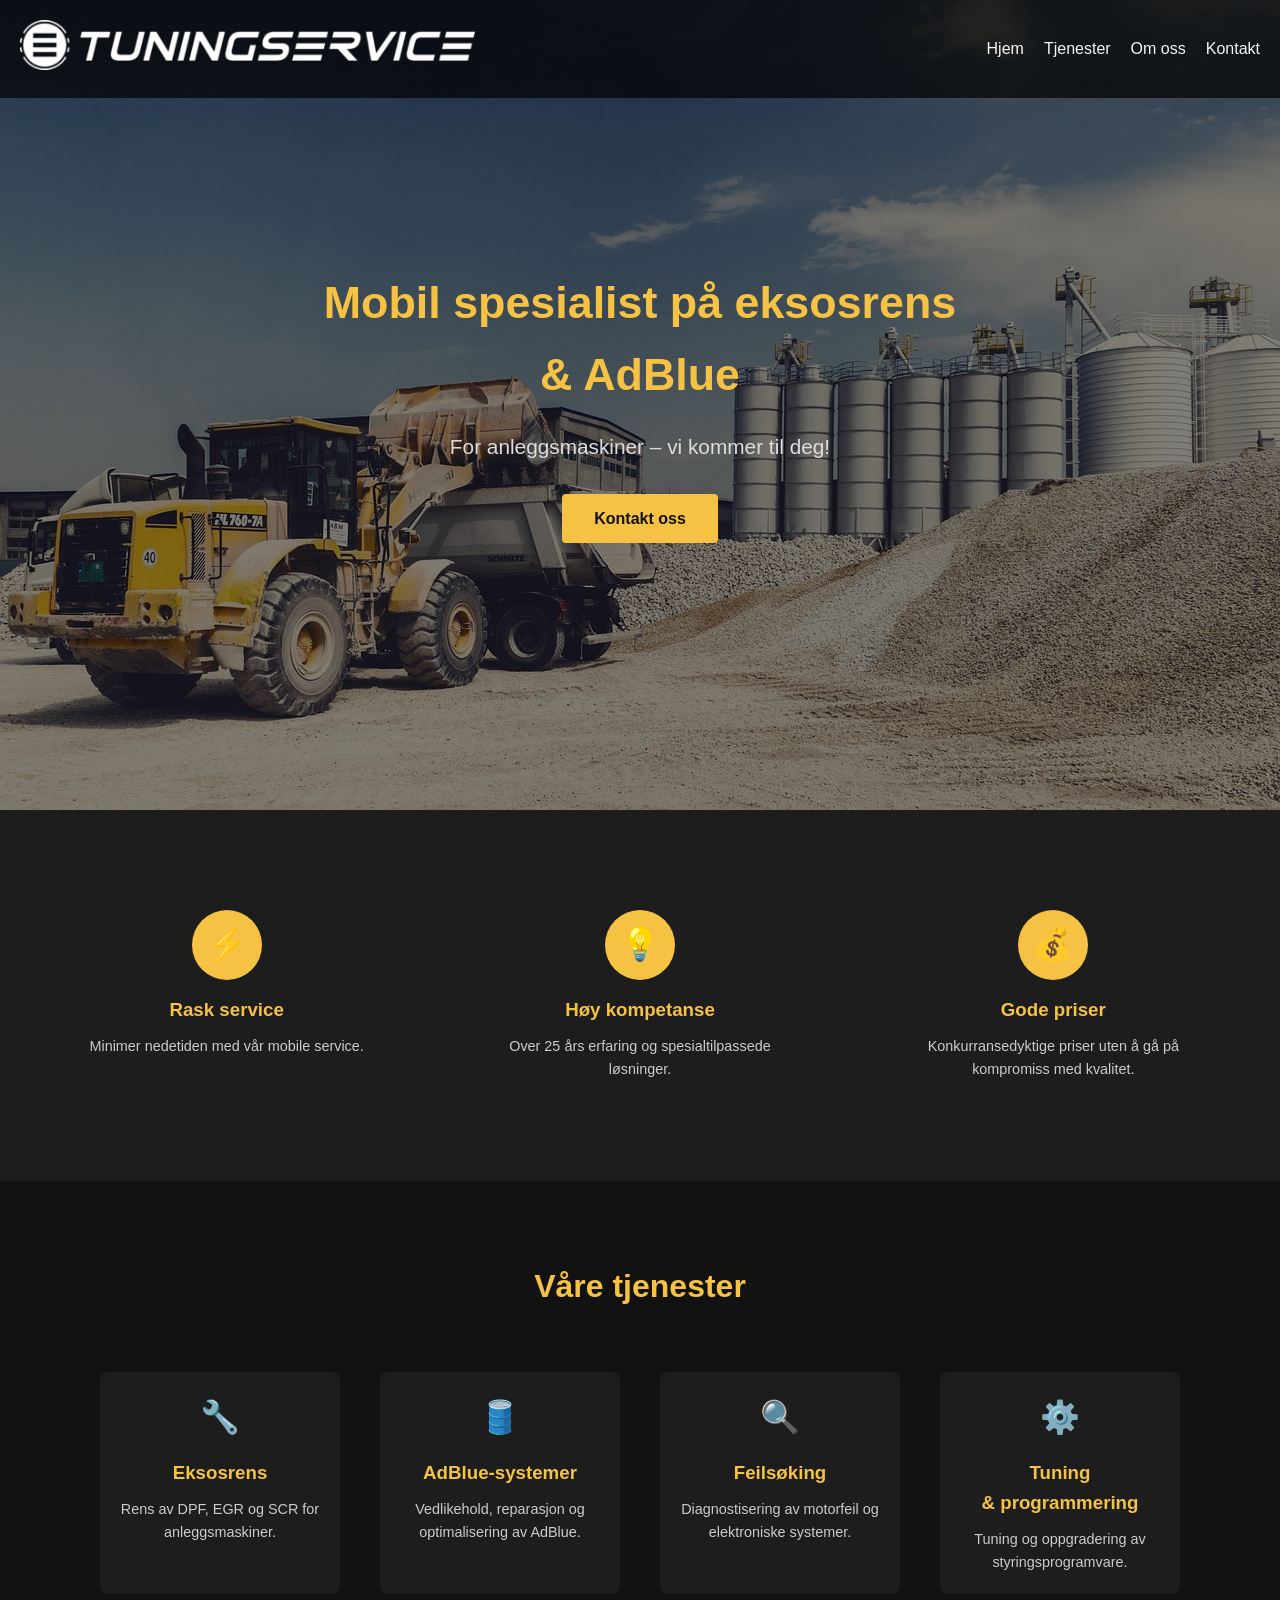
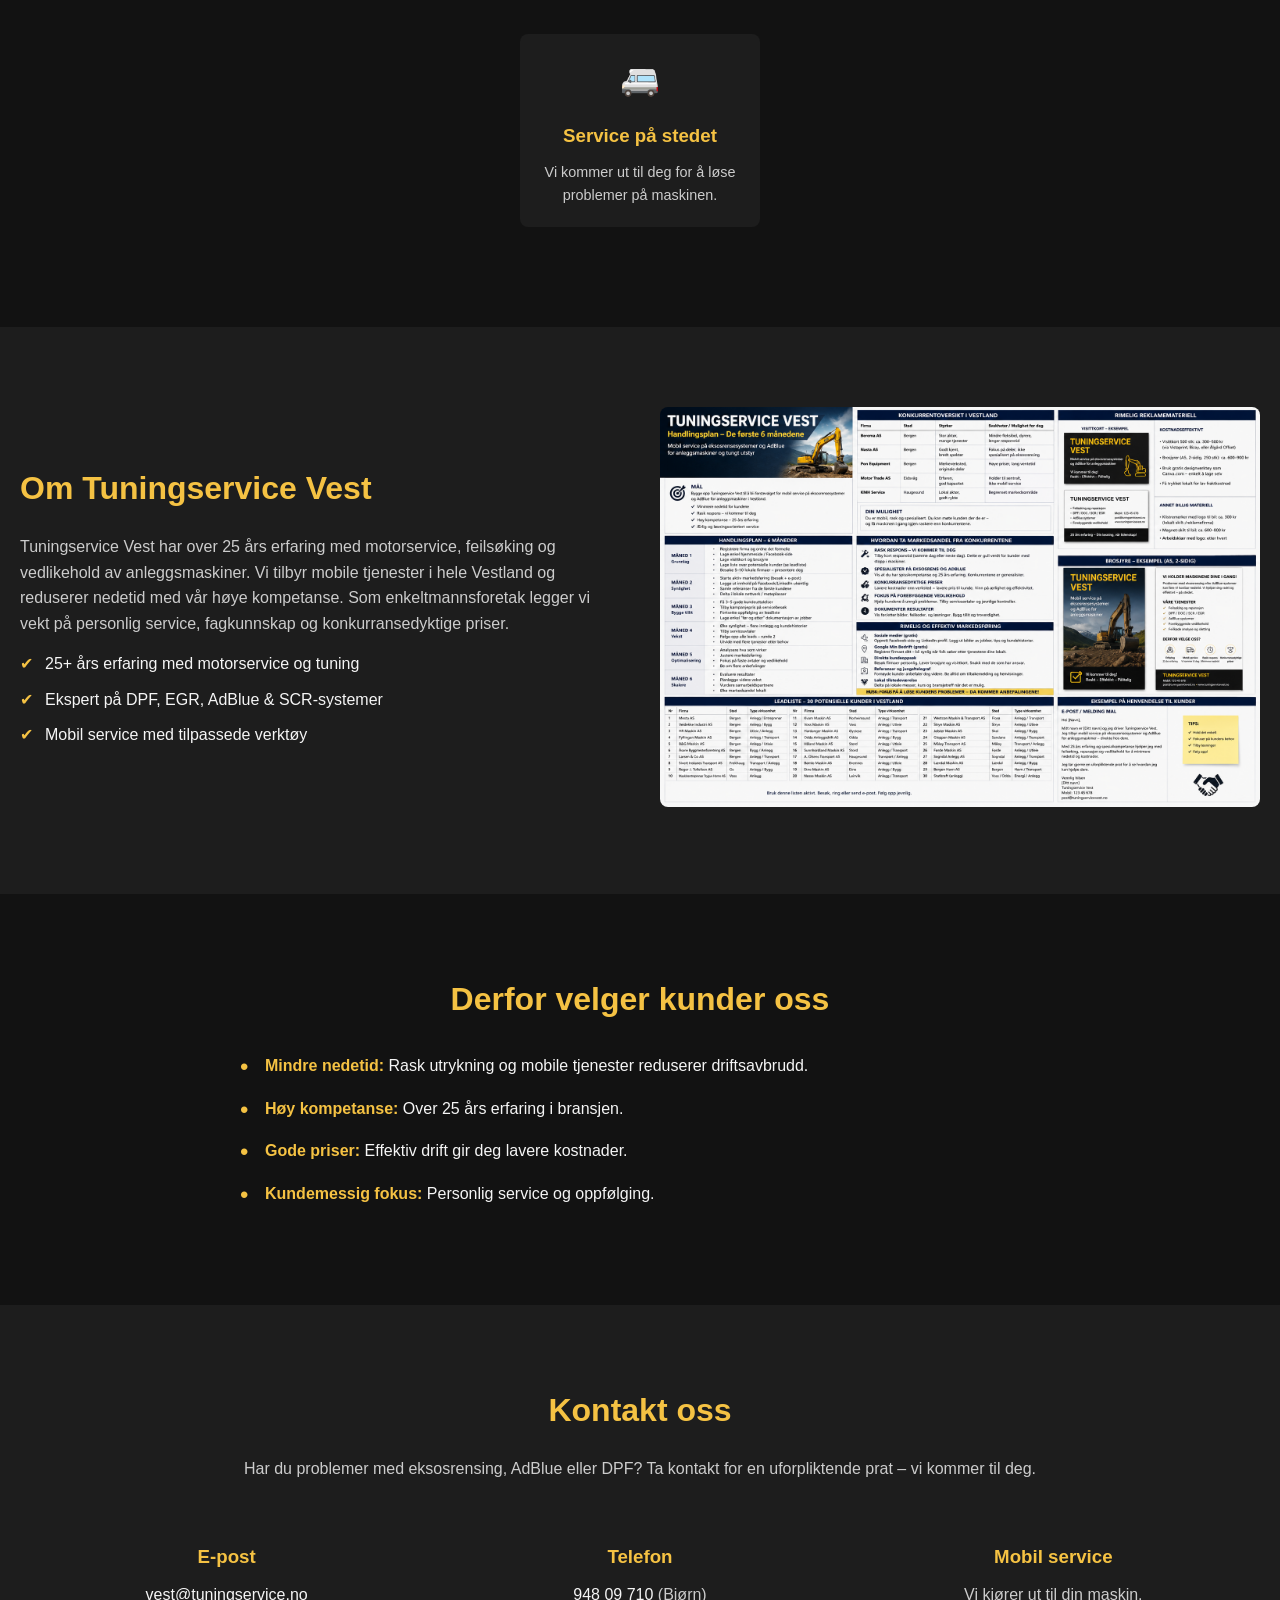
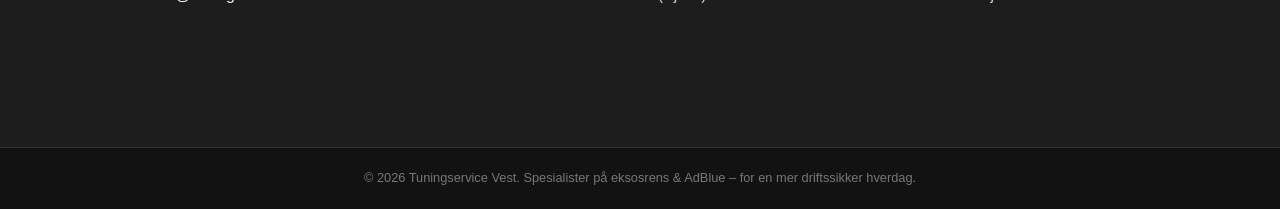
==== index.html @ 9e14bcbf "Oppdatert design og layout" ====
<!DOCTYPE html>
<html lang="no">
<head>
  <meta charset="UTF-8" />
  <meta name="viewport" content="width=device-width, initial-scale=1.0" />
  <title>Tuningservice Vest – Mobil eksosrens & AdBlue</title>
  <link rel="stylesheet" href="style.css" />
</head>
<body>
  <!-- Header / Navigation / Hero section -->
  <header id="home">
    <nav class="navbar">
      <div class="logo">
        <a href="#home"><img src="tuningservice_logo.png" alt="Tuningservice Vest" /></a>
      </div>
      <ul class="nav-links">
        <li><a href="#home">Hjem</a></li>
        <li><a href="#services">Tjenester</a></li>
        <li><a href="#about">Om oss</a></li>
        <li><a href="#contact">Kontakt</a></li>
      </ul>
    </nav>
    <div class="hero">
      <div class="hero-content">
        <h1>Mobil spesialist på eksosrens &amp; AdBlue</h1>
        <p>For anleggsmaskiner – vi kommer til deg!</p>
        <a href="#contact" class="btn-primary">Kontakt oss</a>
      </div>
    </div>
  </header>

  <!-- Features / selling points -->
  <section class="features">
    <div class="feature-item">
      <div class="icon">⚡️</div>
      <h3>Rask service</h3>
      <p>Minimer nedetiden med vår mobile service.</p>
    </div>
    <div class="feature-item">
      <div class="icon">💡</div>
      <h3>Høy kompetanse</h3>
      <p>Over 25 års erfaring og spesialtilpassede løsninger.</p>
    </div>
    <div class="feature-item">
      <div class="icon">💰</div>
      <h3>Gode priser</h3>
      <p>Konkurransedyktige priser uten å gå på kompromiss med kvalitet.</p>
    </div>
  </section>

  <!-- Services section -->
  <section id="services" class="services">
    <h2>Våre tjenester</h2>
    <div class="services-list">
      <div class="service-item">
        <div class="service-icon">🔧</div>
        <h3>Eksosrens</h3>
        <p>Rens av DPF, EGR og SCR for anleggsmaskiner.</p>
      </div>
      <div class="service-item">
        <div class="service-icon">🛢️</div>
        <h3>AdBlue‑systemer</h3>
        <p>Vedlikehold, reparasjon og optimalisering av AdBlue.</p>
      </div>
      <div class="service-item">
        <div class="service-icon">🔍</div>
        <h3>Feilsøking</h3>
        <p>Diagnostisering av motorfeil og elektroniske systemer.</p>
      </div>
      <div class="service-item">
        <div class="service-icon">⚙️</div>
        <h3>Tuning &amp; programmering</h3>
        <p>Tuning og oppgradering av styringsprogramvare.</p>
      </div>
      <div class="service-item">
        <div class="service-icon">🚐</div>
        <h3>Service på stedet</h3>
        <p>Vi kommer ut til deg for å løse problemer på maskinen.</p>
      </div>
    </div>
  </section>

  <!-- About section -->
  <section id="about" class="about">
    <div class="about-content">
      <h2>Om Tuningservice Vest</h2>
      <p>
        Tuningservice Vest har over 25 års erfaring med motorservice,
        feilsøking og vedlikehold av anleggsmaskiner. Vi tilbyr mobile
        tjenester i hele Vestland og reduserer nedetid med vår høye
        kompetanse. Som enkeltmannsforetak legger vi vekt på personlig
        service, fagkunnskap og konkurransedyktige priser.
      </p>
      <ul>
        <li>25+ års erfaring med motorservice og tuning</li>
        <li>Ekspert på DPF, EGR, AdBlue & SCR‑systemer</li>
        <li>Mobil service med tilpassede verktøy</li>
      </ul>
    </div>
    <div class="about-image">
      <img src="gears.png" alt="Illustrasjon av gir" />
    </div>
  </section>

  <!-- Reasons section -->
  <section class="reasons">
    <h2>Derfor velger kunder oss</h2>
    <ul class="reason-list">
      <li><strong>Mindre nedetid:</strong> Rask utrykning og mobile tjenester reduserer driftsavbrudd.</li>
      <li><strong>Høy kompetanse:</strong> Over 25 års erfaring i bransjen.</li>
      <li><strong>Gode priser:</strong> Effektiv drift gir deg lavere kostnader.</li>
      <li><strong>Kundemessig fokus:</strong> Personlig service og oppfølging.</li>
    </ul>
  </section>

  <!-- Contact section -->
  <section id="contact" class="contact">
    <h2>Kontakt oss</h2>
    <p>
      Har du problemer med eksosrensing, AdBlue eller DPF? Ta kontakt for en
      uforpliktende prat – vi kommer til deg.
    </p>
    <div class="contact-details">
      <div class="contact-item">
        <h3>E‑post</h3>
        <p><a href="mailto:vest@tuningservice.no">vest@tuningservice.no</a></p>
      </div>
      <div class="contact-item">
        <h3>Telefon</h3>
        <p><a href="tel:+4794809710">948 09 710</a> (Bjørn)</p>
      </div>
      <div class="contact-item">
        <h3>Mobil service</h3>
        <p>Vi kjører ut til din maskin.</p>
      </div>
    </div>
  </section>

  <!-- Footer -->
  <footer>
    <p>
      © 2026 Tuningservice Vest. Spesialister på eksosrens &amp; AdBlue – for en
      mer driftssikker hverdag.
    </p>
  </footer>
</body>
</html>
---- style.css ----
/*
 * Stilmessig inspirasjon hentet fra tuningsservice Vest-brosjyren.
 * Nettsiden bruker et mørkt fargetema med gule aksentfarger, og er responsiv for mobile enheter.
 */

/* Reset */
* {
  box-sizing: border-box;
  margin: 0;
  padding: 0;
}

body {
  font-family: Arial, Helvetica, sans-serif;
  background-color: #121212; /* mørk bakgrunn */
  color: #f5f5f5;
  line-height: 1.6;
  scroll-behavior: smooth;
}

/* Navigasjon */
.navbar {
  display: flex;
  justify-content: space-between;
  align-items: center;
  padding: 20px;
  background-color: rgba(0, 0, 0, 0.7);
  position: fixed;
  width: 100%;
  top: 0;
  left: 0;
  z-index: 100;
}

.navbar .logo img {
  height: 50px;
  width: auto;
}

.nav-links {
  list-style: none;
  display: flex;
}

.nav-links li {
  margin-left: 20px;
}

.nav-links a {
  color: #f5f5f5;
  text-decoration: none;
  font-size: 16px;
  transition: color 0.3s ease;
}

.nav-links a:hover {
  color: #f5c243;
}

/* Hero-seksjon */
.hero {
  height: 90vh;
  background-image: url('excavator.jpg');
  background-size: cover;
  background-position: center;
  display: flex;
  align-items: center;
  justify-content: center;
  text-align: center;
  position: relative;
}

.hero::before {
  content: '';
  position: absolute;
  top: 0;
  left: 0;
  width: 100%;
  height: 100%;
  background-color: rgba(0, 0, 0, 0.5);
}

.hero-content {
  position: relative;
  max-width: 800px;
  padding: 0 20px;
}

.hero h1 {
  font-size: 2.8em;
  color: #f5c243;
  margin-bottom: 20px;
}

.hero p {
  font-size: 1.3em;
  margin-bottom: 30px;
  color: #ddd;
}

.btn-primary {
  display: inline-block;
  padding: 12px 32px;
  background-color: #f5c243;
  color: #121212;
  text-decoration: none;
  font-weight: bold;
  border-radius: 4px;
  transition: background-color 0.3s ease;
}

.btn-primary:hover {
  background-color: #d1a323;
}

/* Features */
.features {
  display: flex;
  justify-content: space-around;
  text-align: center;
  padding: 80px 20px;
  background-color: #1d1d1d;
  flex-wrap: wrap;
}

.feature-item {
  width: 300px;
  margin: 20px;
}

.feature-item .icon {
  width: 70px;
  height: 70px;
  margin: 0 auto 15px;
  background-color: #f5c243;
  border-radius: 50%;
  display: flex;
  align-items: center;
  justify-content: center;
  font-size: 2em;
  color: #121212;
}

.feature-item h3 {
  color: #f5c243;
  margin-bottom: 10px;
}

.feature-item p {
  font-size: 0.9em;
  color: #ccc;
}

/* Services */
.services {
  padding: 80px 20px;
  background-color: #121212;
  text-align: center;
}

.services h2 {
  font-size: 2em;
  margin-bottom: 40px;
  color: #f5c243;
}

.services-list {
  display: flex;
  flex-wrap: wrap;
  justify-content: center;
}

.service-item {
  width: 240px;
  margin: 20px;
  background-color: #1d1d1d;
  padding: 20px;
  border-radius: 8px;
  transition: transform 0.3s ease;
}

.service-item:hover {
  transform: translateY(-5px);
}

.service-icon {
  font-size: 2em;
  margin-bottom: 15px;
  color: #f5c243;
}

.service-item h3 {
  margin-bottom: 10px;
  color: #f5c243;
}

.service-item p {
  font-size: 0.9em;
  color: #ccc;
}

/* About */
.about {
  padding: 80px 20px;
  background-color: #1d1d1d;
  display: flex;
  flex-wrap: wrap;
  align-items: center;
}

.about-content {
  flex: 1;
  min-width: 280px;
  margin-right: 40px;
}

.about-content h2 {
  font-size: 2em;
  margin-bottom: 20px;
  color: #f5c243;
}

.about-content p {
  margin-bottom: 15px;
  color: #ccc;
}

.about-content ul {
  list-style: none;
}

.about-content ul li {
  margin-bottom: 10px;
  padding-left: 25px;
  position: relative;
}

.about-content ul li::before {
  content: '\2714';
  position: absolute;
  left: 0;
  color: #f5c243;
}

.about-image {
  flex: 1;
  min-width: 280px;
  text-align: center;
}

.about-image img {
  max-width: 100%;
  border-radius: 8px;
}

/* Reasons */
.reasons {
  padding: 80px 20px;
  background-color: #121212;
  text-align: center;
}

.reasons h2 {
  font-size: 2em;
  margin-bottom: 30px;
  color: #f5c243;
}

.reason-list {
  list-style: none;
  max-width: 800px;
  margin: 0 auto;
  text-align: left;
}

.reason-list li {
  margin-bottom: 20px;
  padding-left: 25px;
  position: relative;
  line-height: 1.4;
}

.reason-list li::before {
  content: '\2022';
  position: absolute;
  left: 0;
  top: 0;
  color: #f5c243;
  font-size: 1.5em;
  line-height: 1;
}

.reason-list li strong {
  color: #f5c243;
}

/* Contact */
.contact {
  padding: 80px 20px;
  background-color: #1d1d1d;
  text-align: center;
}

.contact h2 {
  font-size: 2em;
  margin-bottom: 20px;
  color: #f5c243;
}

.contact p {
  margin-bottom: 40px;
  color: #ccc;
}

.contact-details {
  display: flex;
  flex-wrap: wrap;
  justify-content: center;
}

.contact-item {
  flex: 1;
  min-width: 240px;
  margin: 20px;
}

.contact-item h3 {
  margin-bottom: 10px;
  color: #f5c243;
}

.contact-item p a {
  color: #f5f5f5;
  text-decoration: none;
}

.contact-item p a:hover {
  text-decoration: underline;
}

/* Footer */
footer {
  background-color: #121212;
  padding: 20px;
  text-align: center;
  color: #777;
  border-top: 1px solid #333;
  font-size: 0.8em;
}

@media (max-width: 768px) {
  .navbar {
    flex-direction: column;
    align-items: flex-start;
  }
  .nav-links {
    margin-top: 10px;
    flex-direction: column;
    width: 100%;
  }
  .nav-links li {
    margin-left: 0;
    margin-bottom: 10px;
  }
  .hero h1 {
    font-size: 2.2em;
  }
  .hero p {
    font-size: 1em;
  }
  .features {
    flex-direction: column;
    padding: 60px 20px;
  }
  .feature-item {
    width: 100%;
    margin: 20px 0;
  }
  .services-list {
    flex-direction: column;
    align-items: center;
  }
  .service-item {
    width: 100%;
    max-width: 300px;
  }
  .about {
    flex-direction: column;
  }
  .about-content {
    margin-right: 0;
    margin-bottom: 30px;
  }
  .contact-details {
    flex-direction: column;
    align-items: center;
  }
}
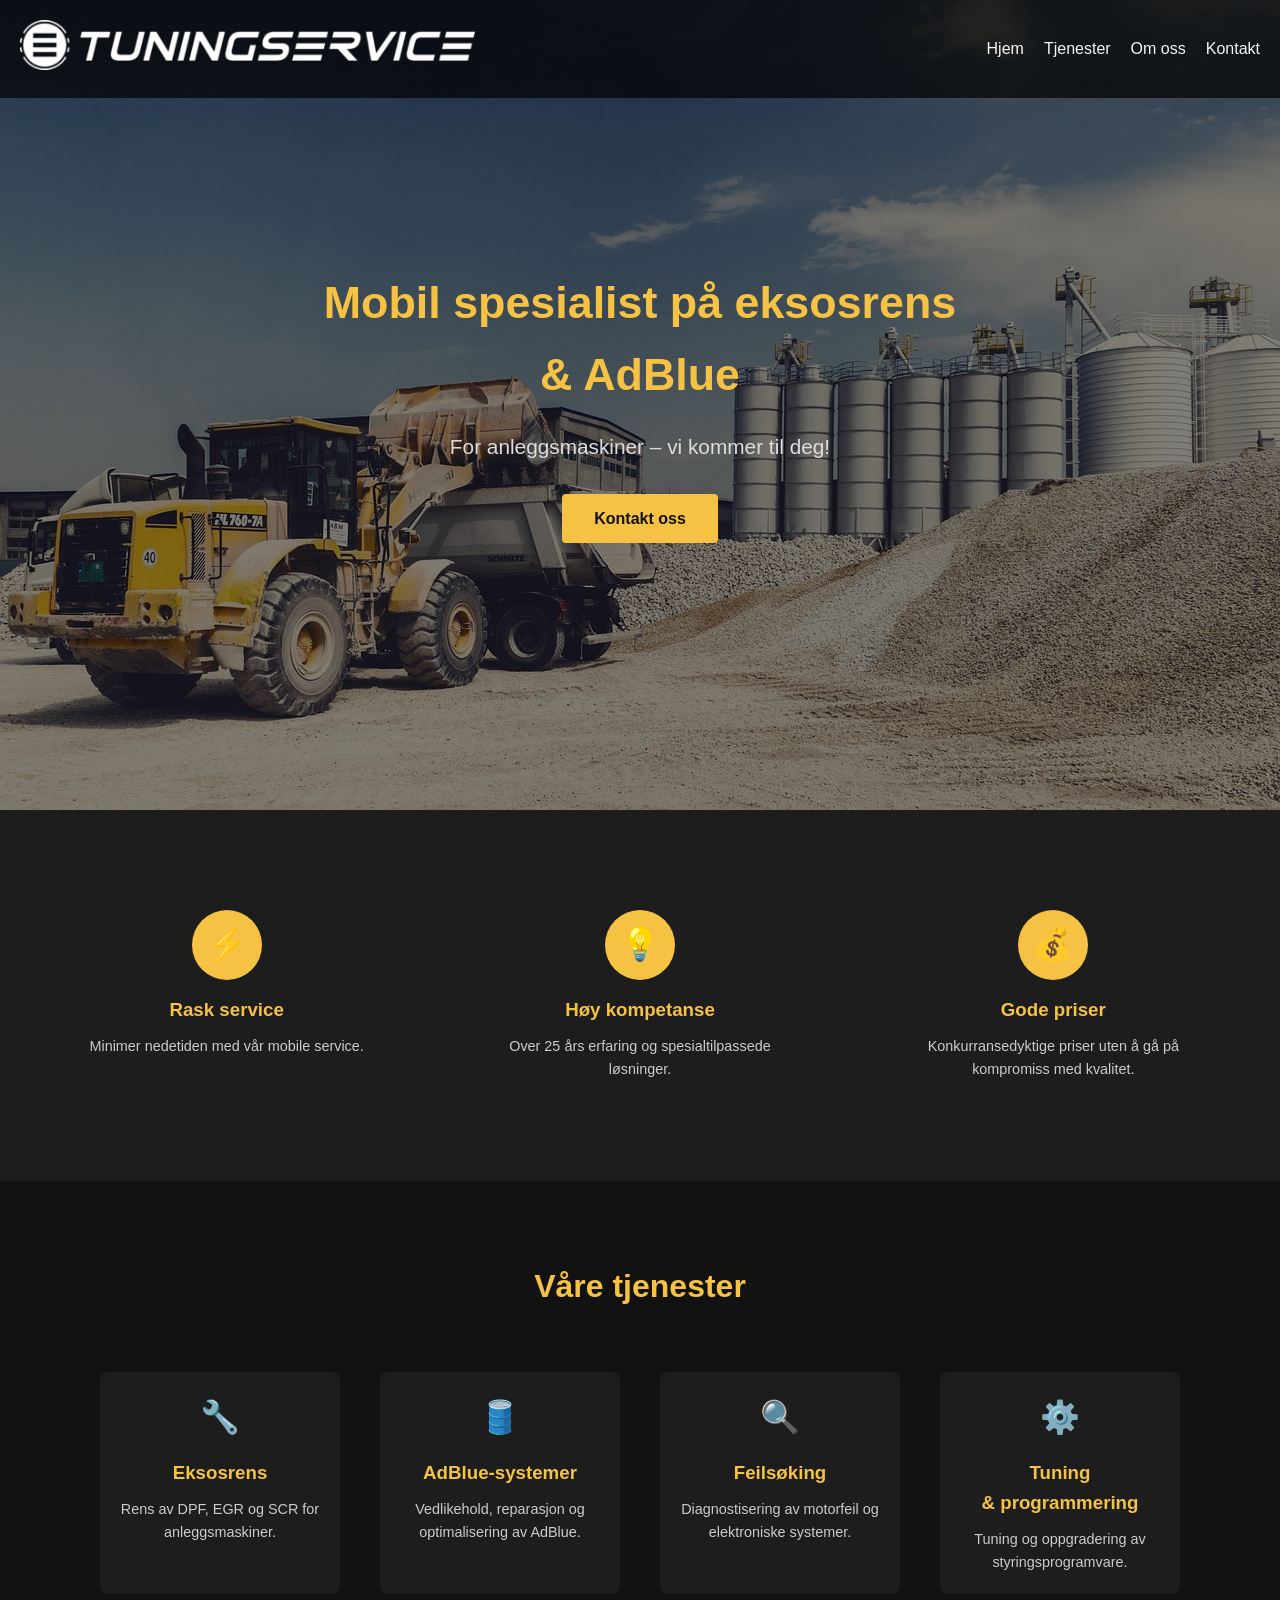
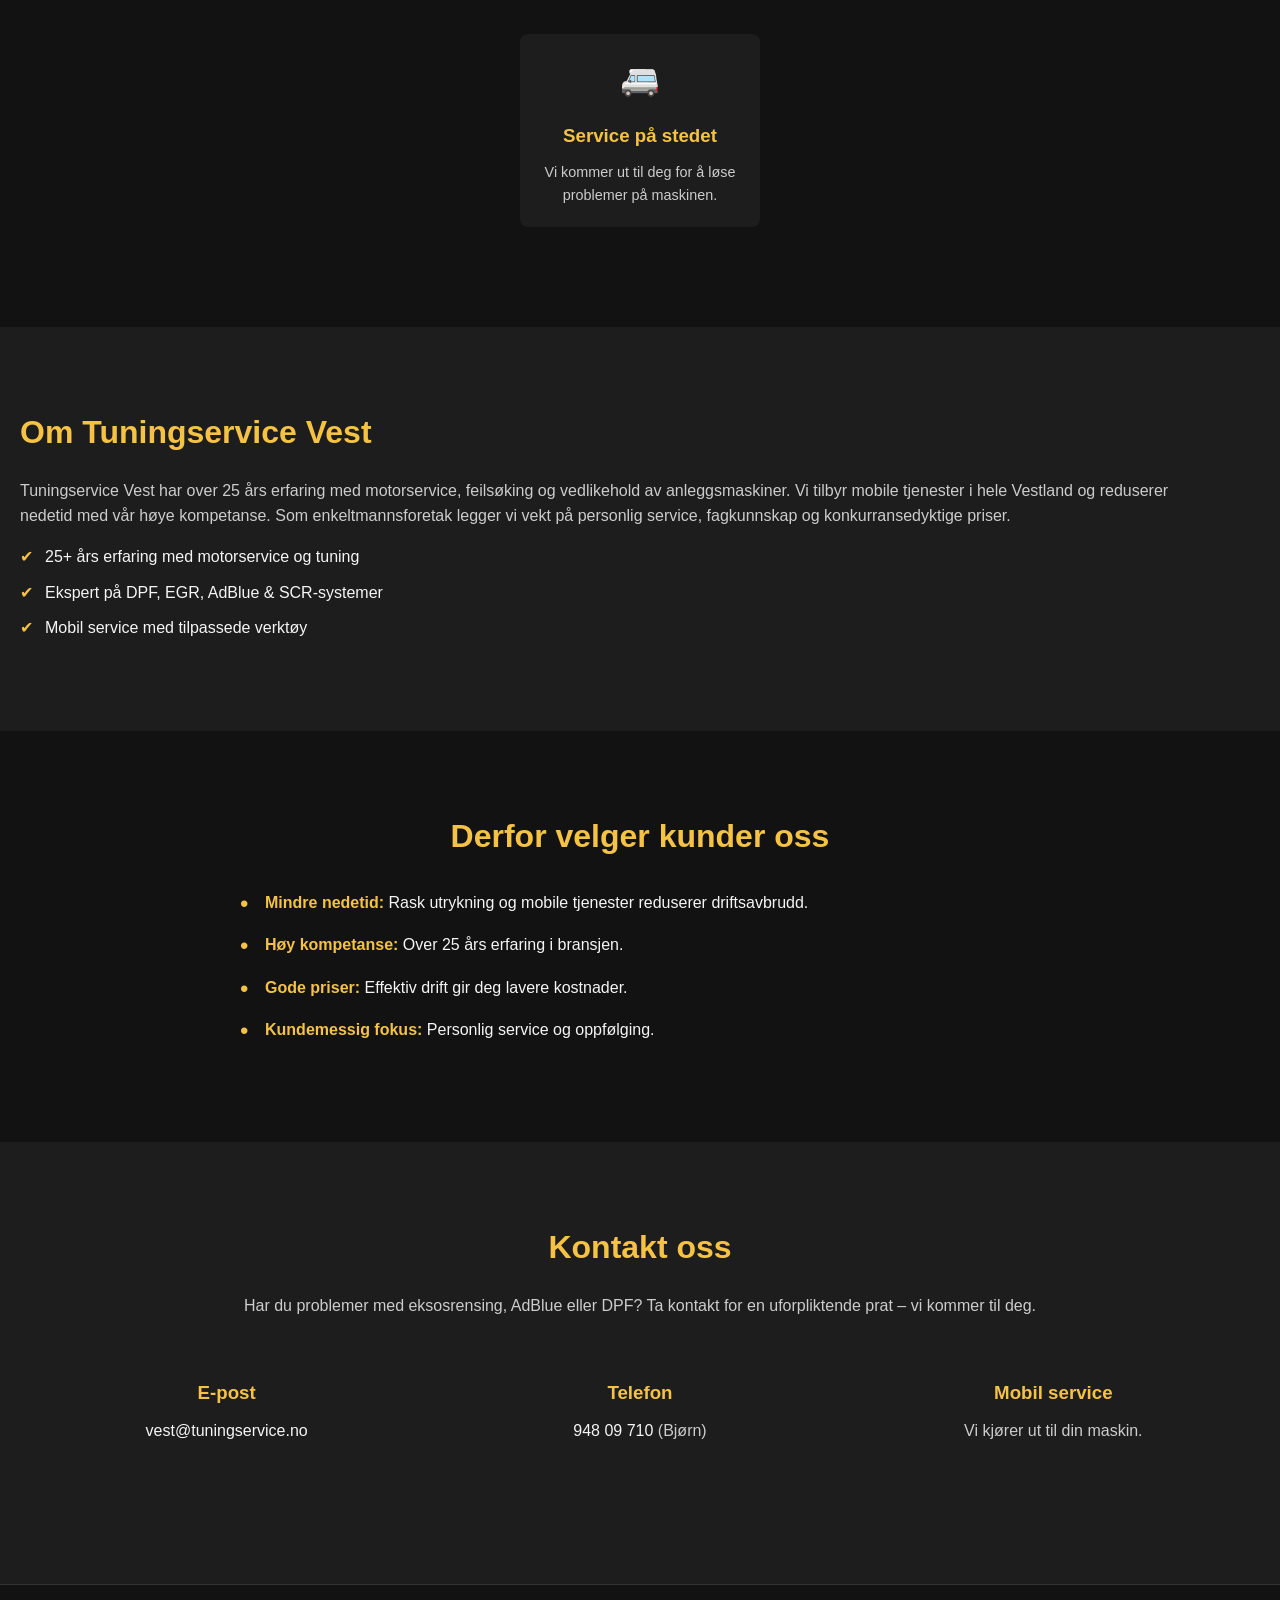
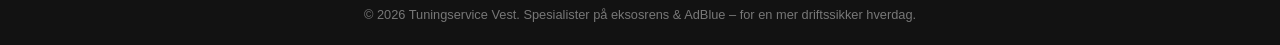
==== commit 930ca9b2: "Fjern handlingsplan fra nettsiden og oppdater design" ====
--- a/index.html
+++ b/index.html
@@ -97,9 +97,10 @@
         <li>Mobil service med tilpassede verktøy</li>
       </ul>
     </div>
-    <div class="about-image">
+    <!-- Removed the decorative image from the about section to prevent unintended content -->
+    <!-- <div class="about-image">
       <img src="gears.png" alt="Illustrasjon av gir" />
-    </div>
+    </div> -->
   </section>
 
   <!-- Reasons section -->
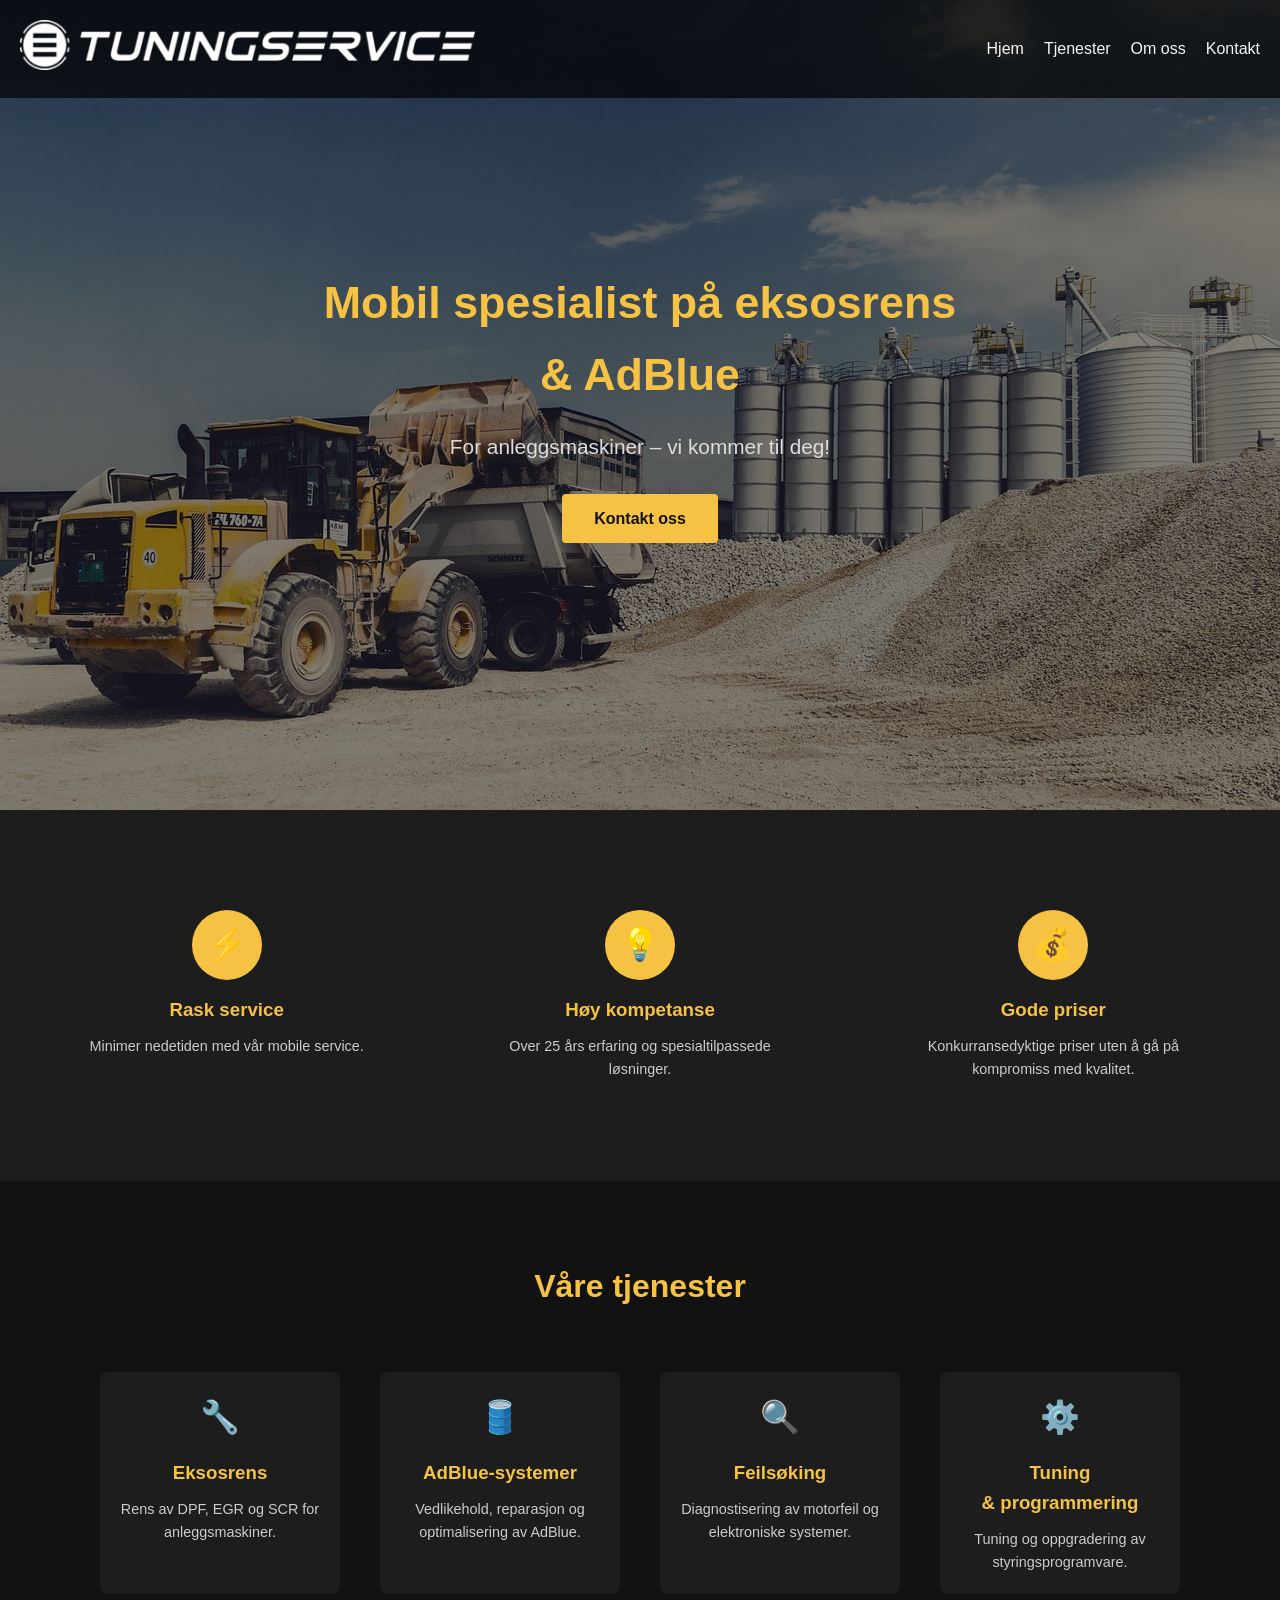
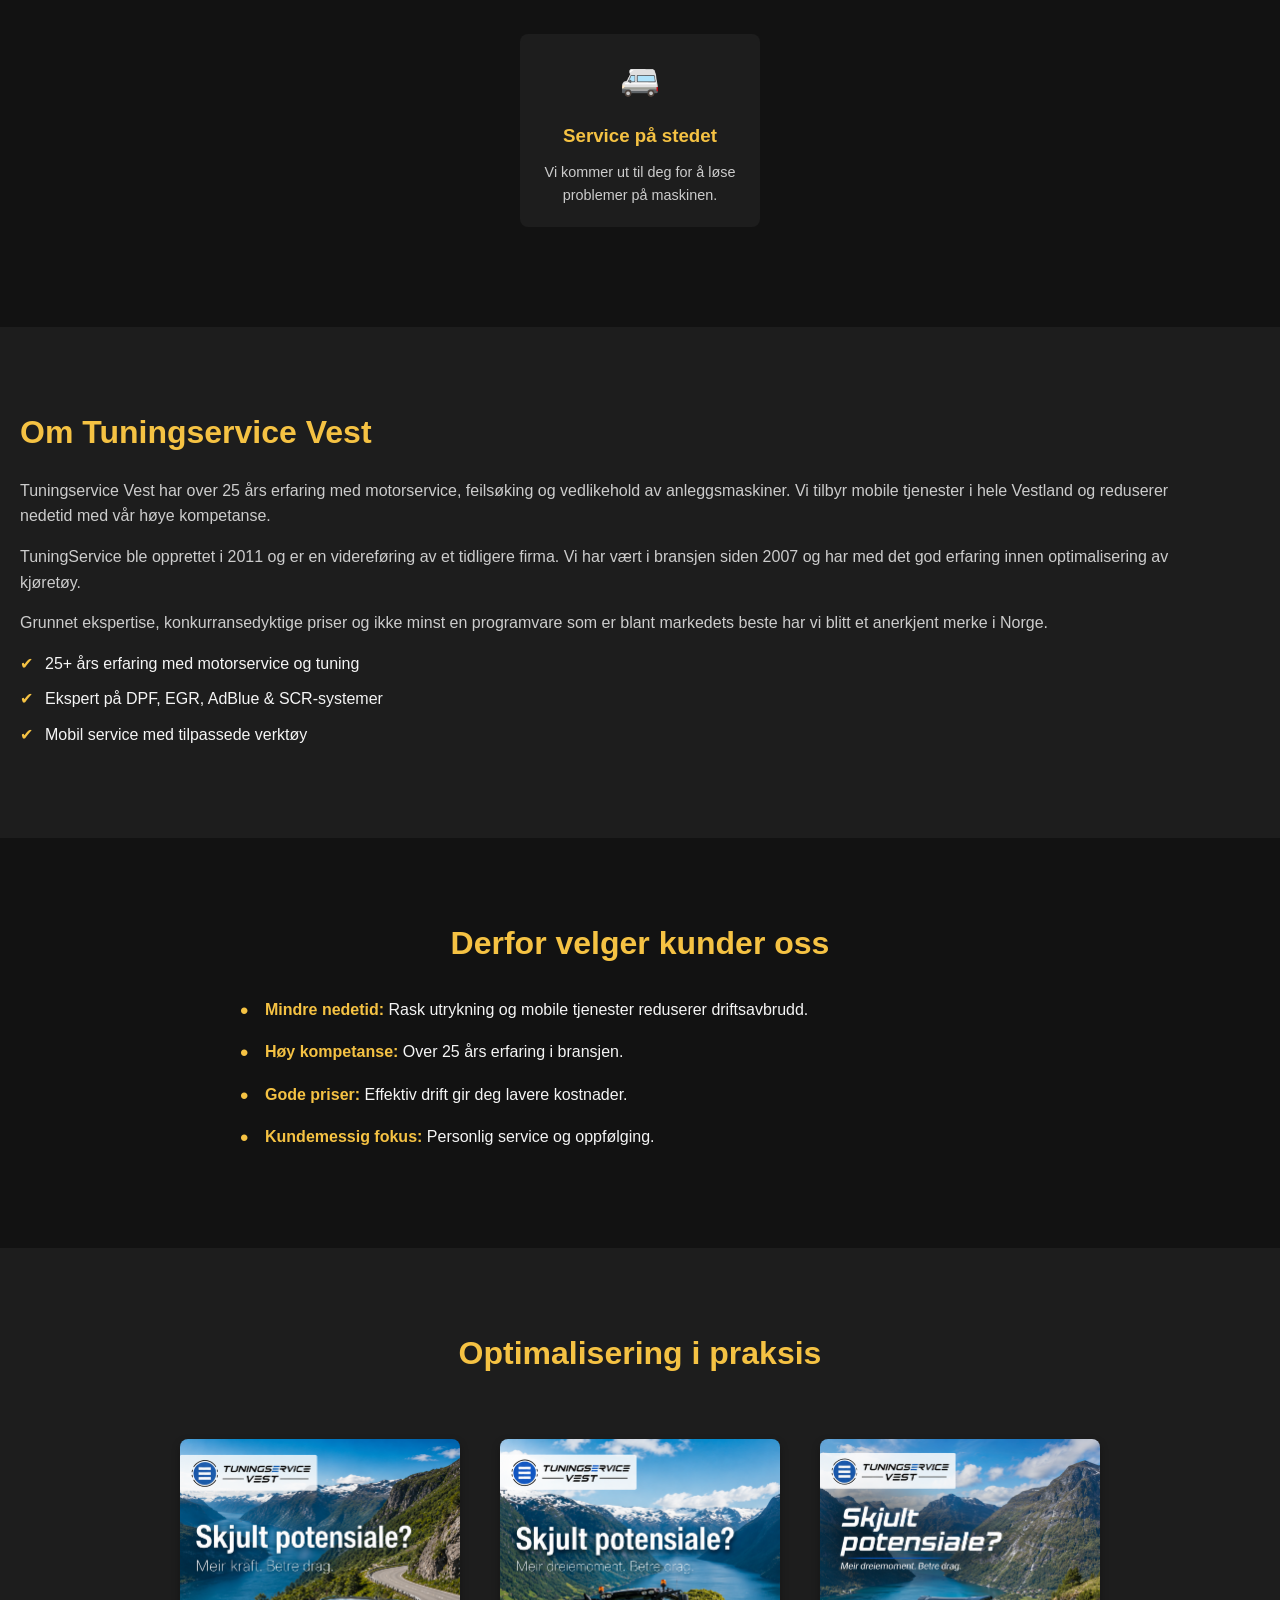
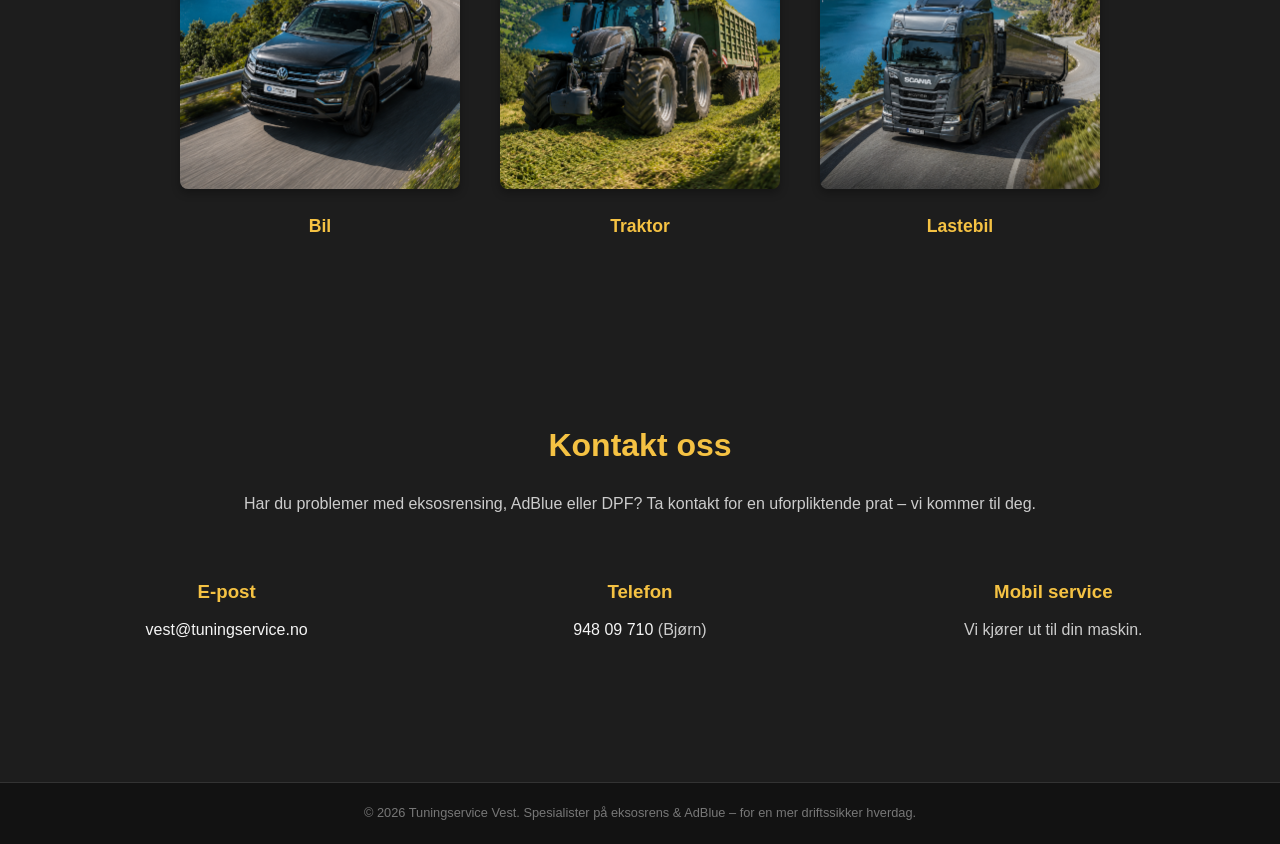
==== commit ce14a784: "Legg til galleri og oppdater Om-seksjonen" ====
--- a/index.html
+++ b/index.html
@@ -88,8 +88,17 @@
         Tuningservice Vest har over 25 års erfaring med motorservice,
         feilsøking og vedlikehold av anleggsmaskiner. Vi tilbyr mobile
         tjenester i hele Vestland og reduserer nedetid med vår høye
-        kompetanse. Som enkeltmannsforetak legger vi vekt på personlig
-        service, fagkunnskap og konkurransedyktige priser.
+        kompetanse.
+      </p>
+      <p>
+        TuningService ble opprettet i 2011 og er en videreføring av et
+        tidligere firma. Vi har vært i bransjen siden 2007 og har med det
+        god erfaring innen optimalisering av kjøretøy.
+      </p>
+      <p>
+        Grunnet ekspertise, konkurransedyktige priser og ikke minst en
+        programvare som er blant markedets beste har vi blitt et
+        anerkjent merke i Norge.
       </p>
       <ul>
         <li>25+ års erfaring med motorservice og tuning</li>
@@ -112,6 +121,25 @@
       <li><strong>Gode priser:</strong> Effektiv drift gir deg lavere kostnader.</li>
       <li><strong>Kundemessig fokus:</strong> Personlig service og oppfølging.</li>
     </ul>
+  </section>
+
+  <!-- Gallery section -->
+  <section class="gallery">
+    <h2>Optimalisering i praksis</h2>
+    <div class="gallery-row">
+      <div class="gallery-item">
+        <img src="car.png" alt="Biloptimalisering" />
+        <h3>Bil</h3>
+      </div>
+      <div class="gallery-item">
+        <img src="tractor.png" alt="Traktoroptimalisering" />
+        <h3>Traktor</h3>
+      </div>
+      <div class="gallery-item">
+        <img src="truck.png" alt="Lastebiloptimalisering" />
+        <h3>Lastebil</h3>
+      </div>
+    </div>
   </section>
 
   <!-- Contact section -->
--- a/style.css
+++ b/style.css
@@ -348,6 +348,51 @@
   font-size: 0.8em;
 }
 
+/* Gallery */
+.gallery {
+  padding: 80px 20px;
+  background-color: #1d1d1d;
+  text-align: center;
+}
+
+.gallery h2 {
+  font-size: 2em;
+  margin-bottom: 40px;
+  color: #f5c243;
+}
+
+.gallery-row {
+  display: flex;
+  flex-wrap: wrap;
+  justify-content: center;
+}
+
+.gallery-item {
+  width: 280px;
+  margin: 20px;
+  text-align: center;
+}
+
+.gallery-item img {
+  width: 100%;
+  height: auto;
+  border-radius: 8px;
+  box-shadow: 0 4px 8px rgba(0, 0, 0, 0.3);
+  margin-bottom: 15px;
+}
+
+.gallery-item h3 {
+  color: #f5c243;
+  font-size: 1.1em;
+}
+
+@media (max-width: 768px) {
+  .gallery-item {
+    width: 100%;
+    max-width: 400px;
+  }
+}
+
 @media (max-width: 768px) {
   .navbar {
     flex-direction: column;
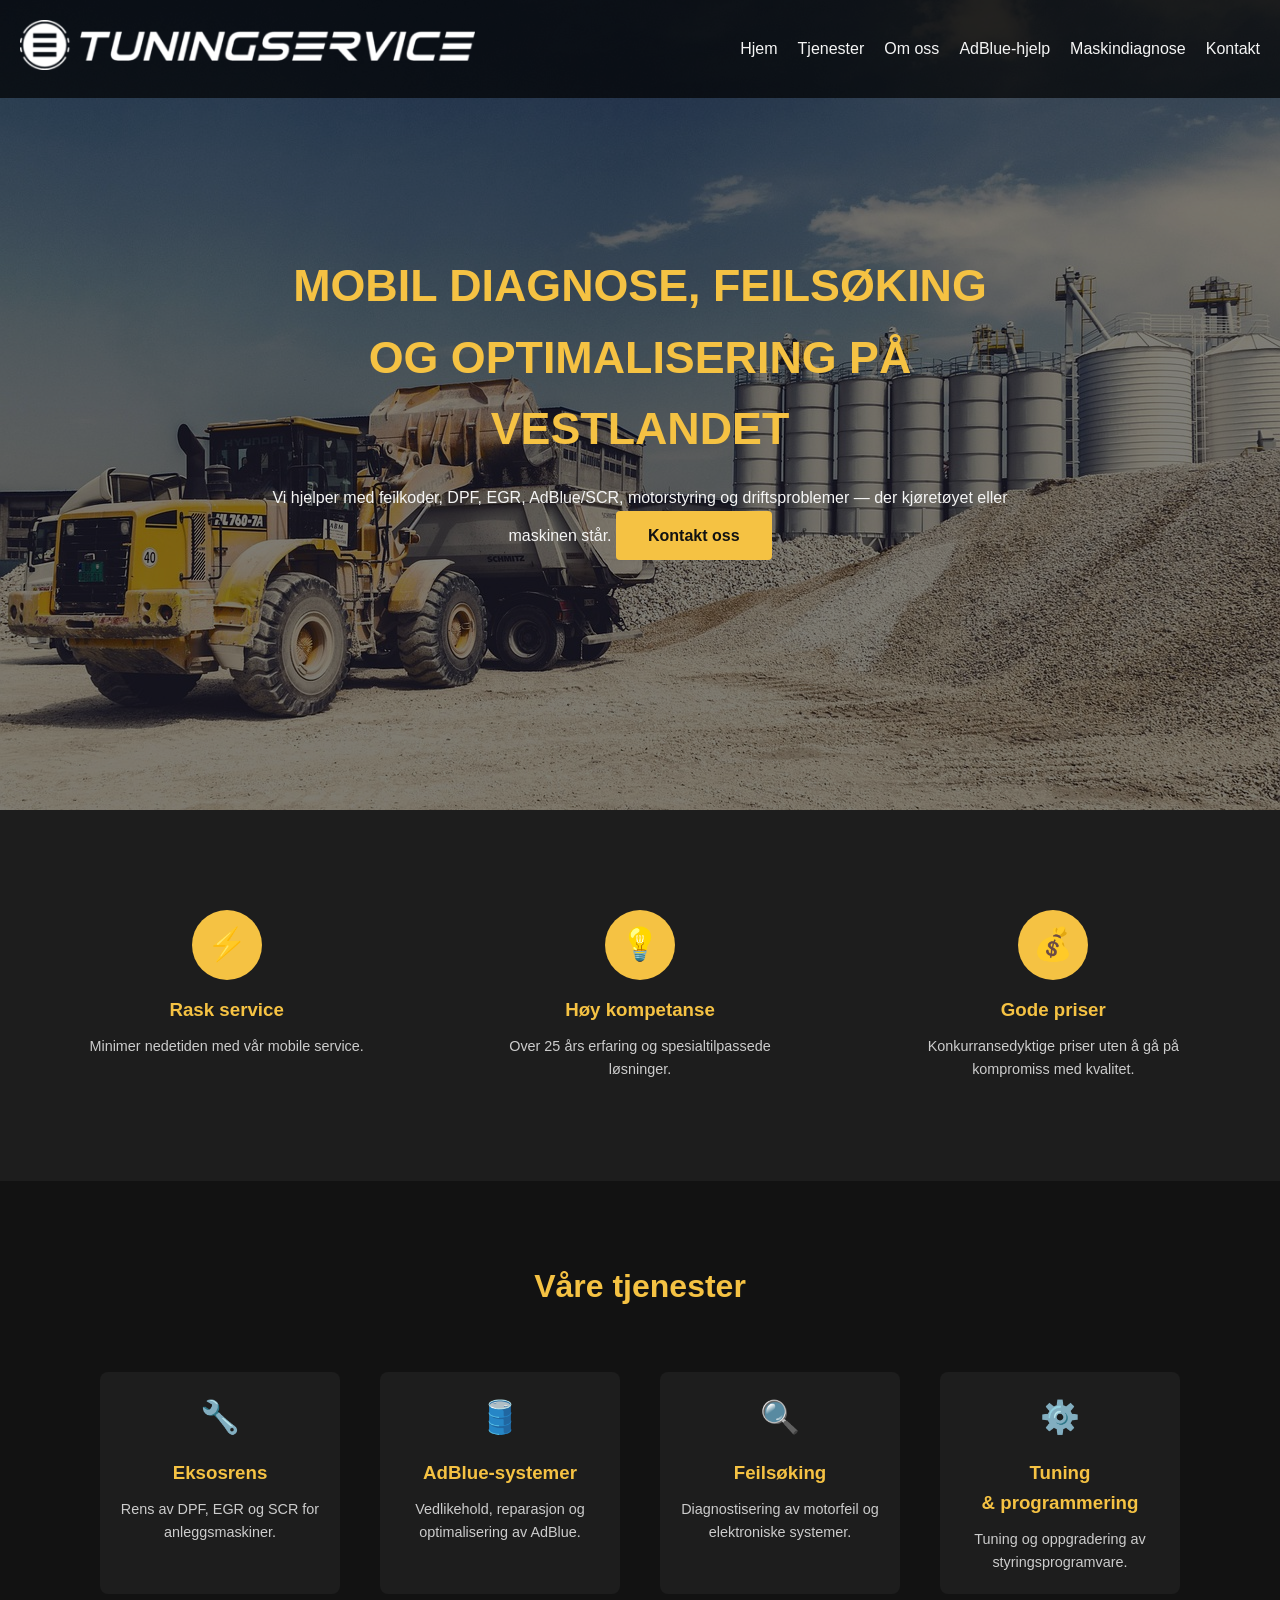
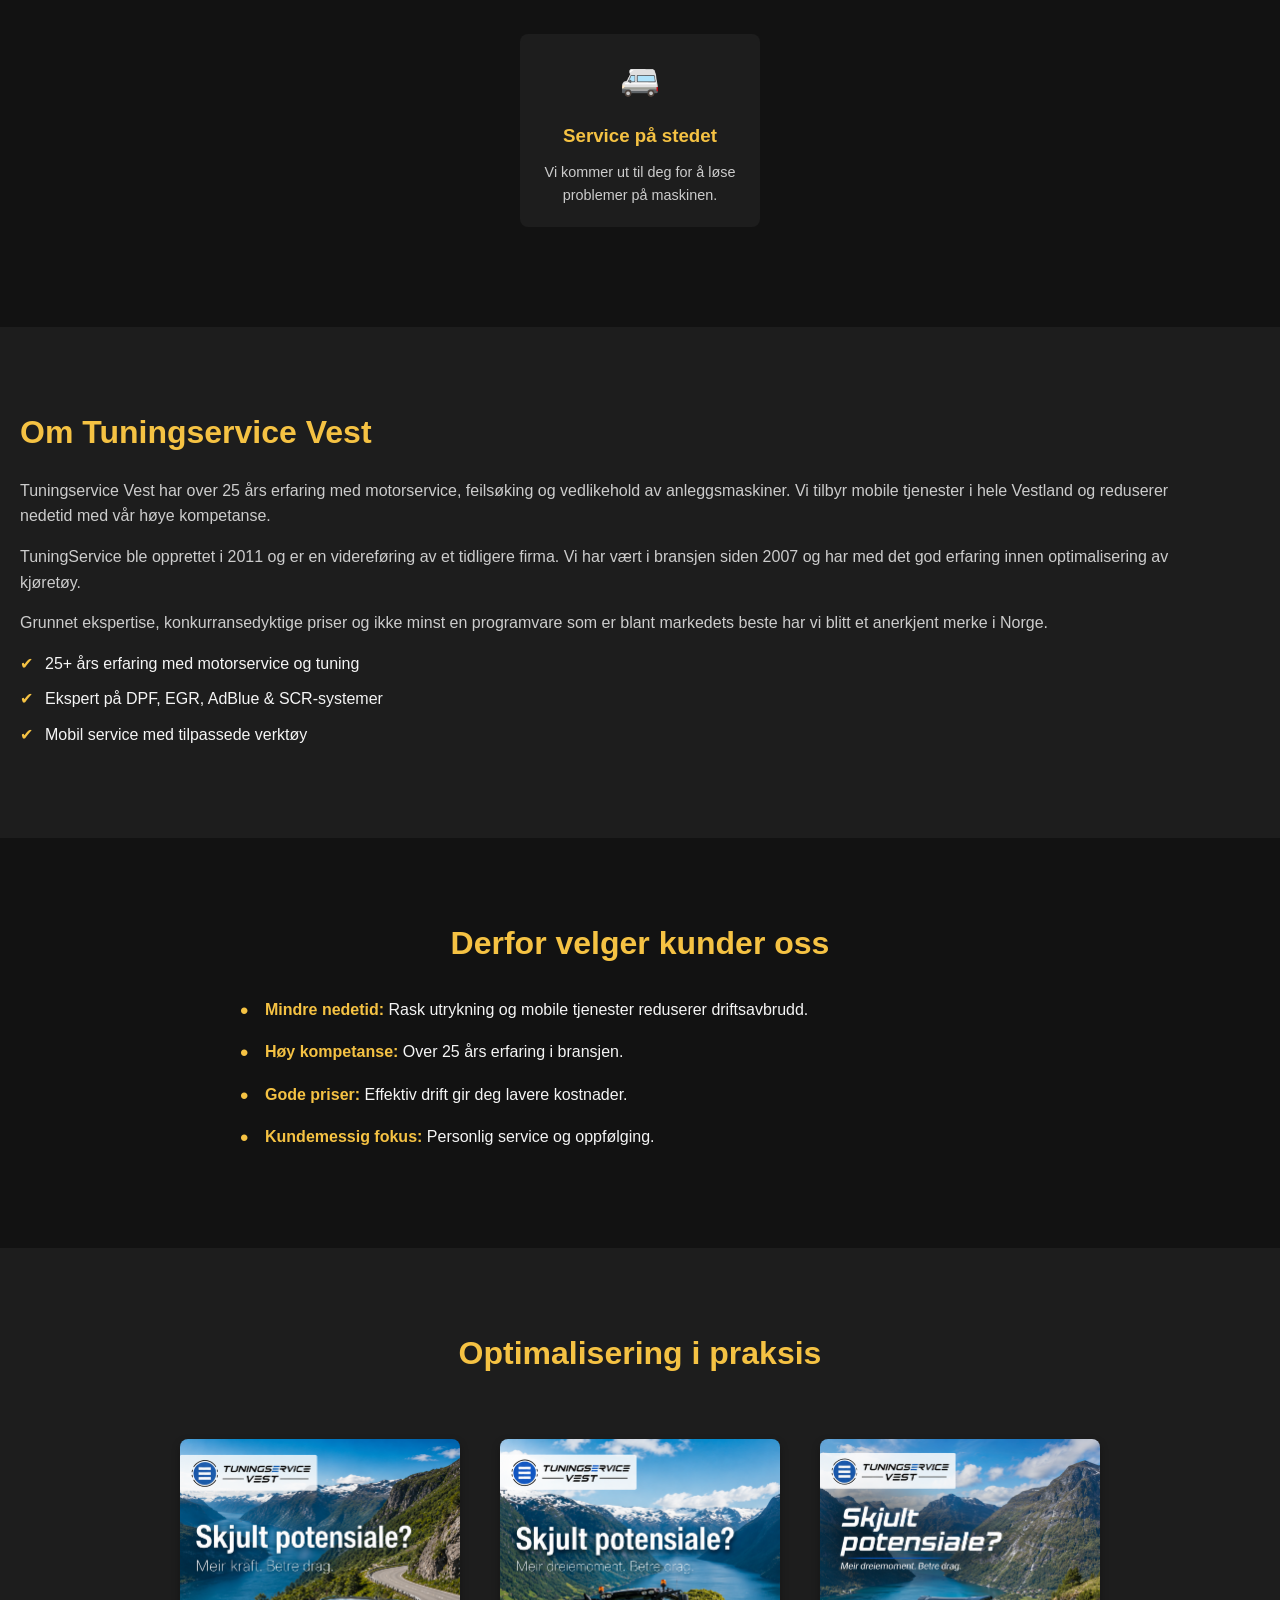
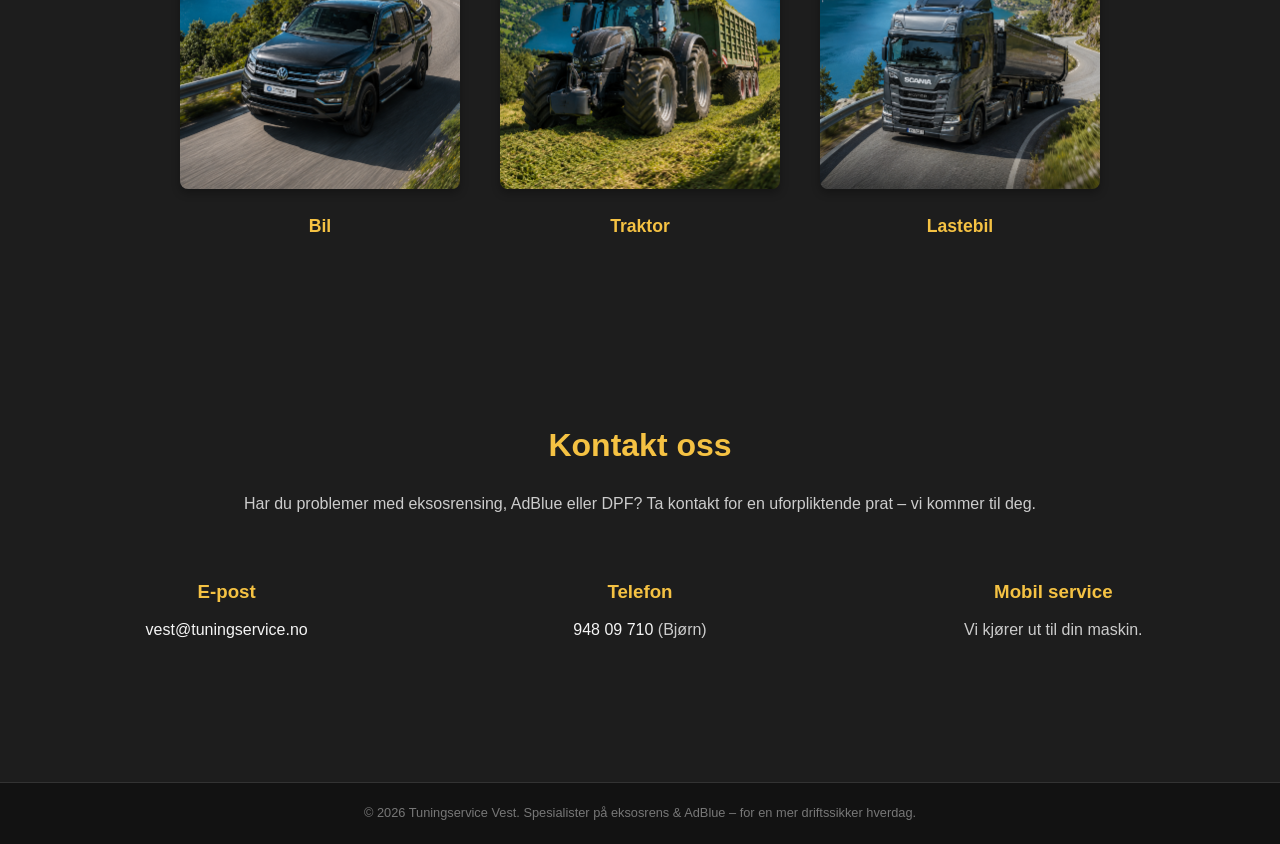
==== commit b8017648: "Oppdater hero-tekst og menylinjer Updated header content to reflect new services offered." ====
--- a/index.html
+++ b/index.html
@@ -17,13 +17,16 @@
         <li><a href="#home">Hjem</a></li>
         <li><a href="#services">Tjenester</a></li>
         <li><a href="#about">Om oss</a></li>
+                <li><a href="adblue/">AdBlue‑hjelp</a></li>
+        <li><a href="maskindiagnose/">Maskindiagnose</a></li>
         <li><a href="#contact">Kontakt</a></li>
+                    
       </ul>
     </nav>
     <div class="hero">
       <div class="hero-content">
-        <h1>Mobil spesialist på eksosrens &amp; AdBlue</h1>
-        <p>For anleggsmaskiner – vi kommer til deg!</p>
+        <h1>MOBIL DIAGNOSE, FEILSØKING OG OPTIMALISERING PÅ VESTLANDET</h1>
+        Vi hjelper med feilkoder, DPF, EGR, AdBlue/SCR, motorstyring og driftsproblemer — der kjøretøyet eller maskinen står.
         <a href="#contact" class="btn-primary">Kontakt oss</a>
       </div>
     </div>
@@ -173,4 +176,4 @@
     </p>
   </footer>
 </body>
-</html>+</html>
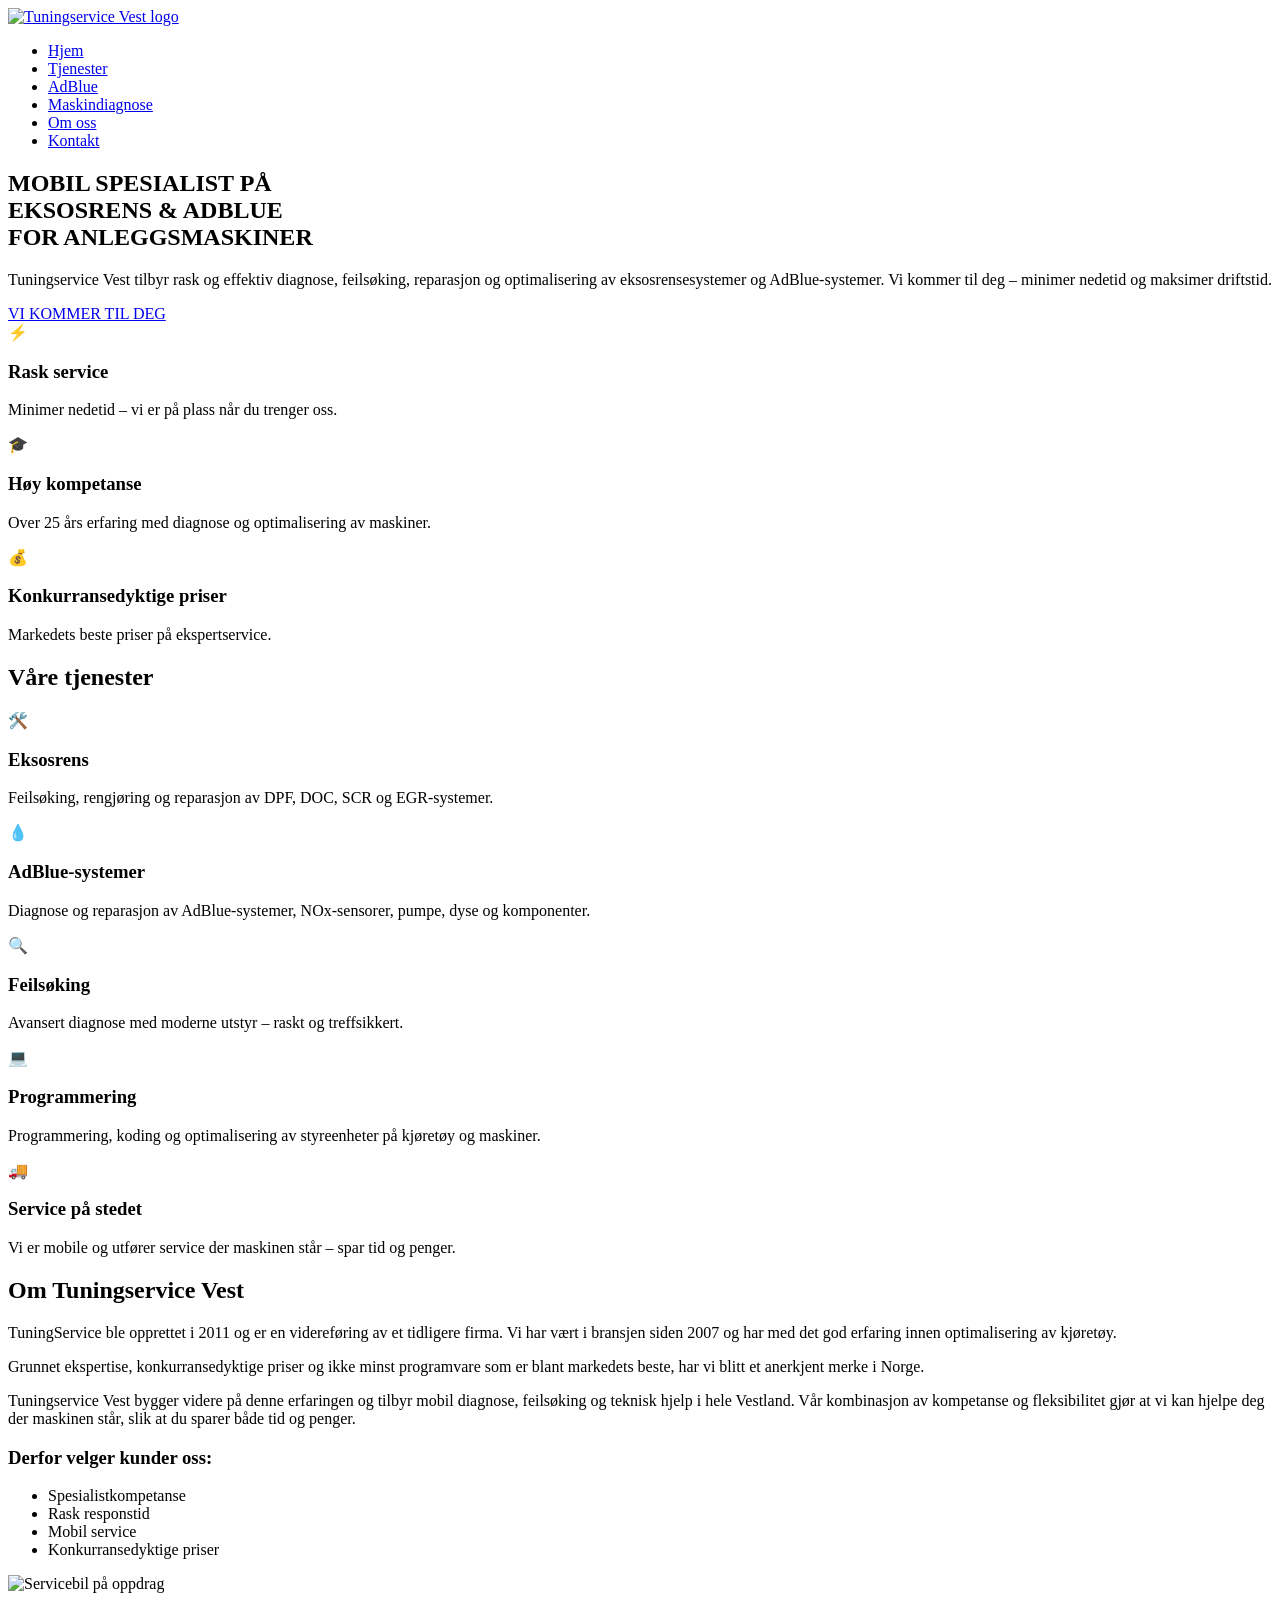
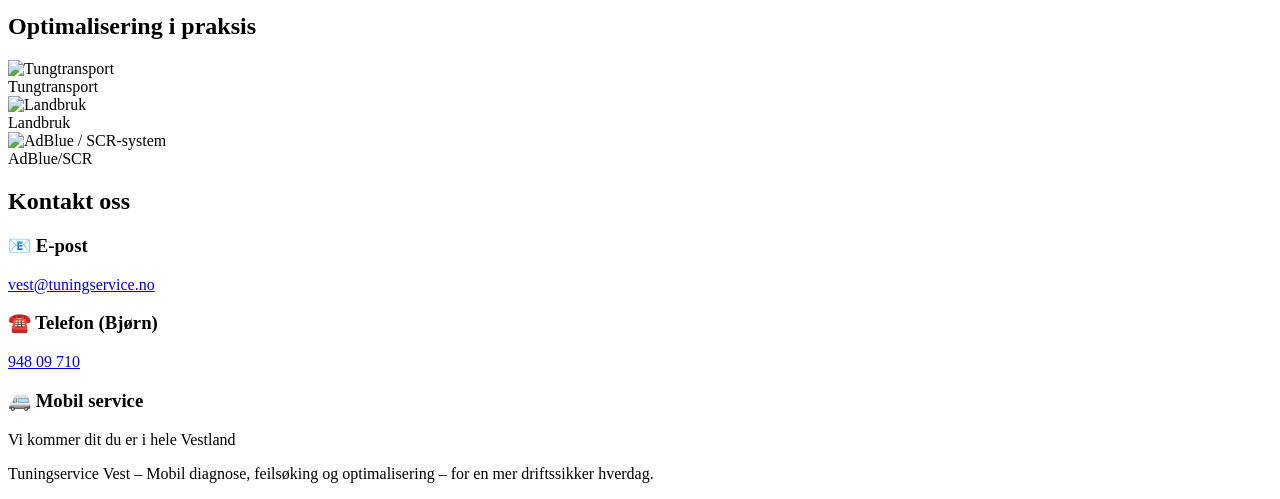
==== commit d36111a3: "Add files via upload Upload new index.html for redesigned site" ====
--- a/index.html
+++ b/index.html
@@ -3,177 +3,150 @@
 <head>
   <meta charset="UTF-8" />
   <meta name="viewport" content="width=device-width, initial-scale=1.0" />
-  <title>Tuningservice Vest – Mobil eksosrens & AdBlue</title>
-  <link rel="stylesheet" href="style.css" />
+  <title>Tuningservice Vest – Mobil diagnose, feilsøking og optimalisering</title>
+  <meta name="description" content="Tuningservice Vest tilbyr mobil diagnose, feilsøking, rens og optimalisering for kjøretøy og anleggsmaskiner på Vestlandet. Vi hjelper med DPF, EGR, AdBlue/SCR, motorstyring og driftsproblemer der kjøretøyet eller maskinen står." />
+  <link href="https://fonts.googleapis.com/css2?family=Poppins:wght@400;500;600;700&display=swap" rel="stylesheet" />
+  <link rel="stylesheet" href="css/style.css" />
 </head>
-<body>
-  <!-- Header / Navigation / Hero section -->
-  <header id="home">
+<body id="home">
+  <!-- Header with navigation and hero section -->
+  <header>
     <nav class="navbar">
       <div class="logo">
-        <a href="#home"><img src="tuningservice_logo.png" alt="Tuningservice Vest" /></a>
+        <a href="#home"><img src="img/logo.png" alt="Tuningservice Vest logo" /></a>
       </div>
       <ul class="nav-links">
-        <li><a href="#home">Hjem</a></li>
+        <li><a href="#home" class="active">Hjem</a></li>
         <li><a href="#services">Tjenester</a></li>
+        <li><a href="adblue/index.html">AdBlue</a></li>
+        <li><a href="maskindiagnose/index.html">Maskindiagnose</a></li>
         <li><a href="#about">Om oss</a></li>
-                <li><a href="adblue/">AdBlue‑hjelp</a></li>
-        <li><a href="maskindiagnose/">Maskindiagnose</a></li>
         <li><a href="#contact">Kontakt</a></li>
-                    
       </ul>
     </nav>
-    <div class="hero">
+    <!-- Hero Section -->
+    <section class="hero" style="background-image: url('img/hero-machine.png');">
       <div class="hero-content">
-        <h1>MOBIL DIAGNOSE, FEILSØKING OG OPTIMALISERING PÅ VESTLANDET</h1>
-        Vi hjelper med feilkoder, DPF, EGR, AdBlue/SCR, motorstyring og driftsproblemer — der kjøretøyet eller maskinen står.
-        <a href="#contact" class="btn-primary">Kontakt oss</a>
+        <h1>MOBIL SPESIALIST PÅ<br /><span class="accent">EKSOSRENS &amp; ADBLUE</span><br />FOR ANLEGGSMASKINER</h1>
+        <p>Tuningservice Vest tilbyr rask og effektiv diagnose, feilsøking, reparasjon og optimalisering av eksosrensesystemer og AdBlue-systemer. Vi kommer til deg – minimer nedetid og maksimer driftstid.</p>
+        <a href="#contact" class="btn-primary">VI KOMMER TIL DEG</a>
       </div>
-    </div>
+    </section>
   </header>
 
-  <!-- Features / selling points -->
-  <section class="features">
-    <div class="feature-item">
-      <div class="icon">⚡️</div>
+  <!-- USP Section -->
+  <section class="usps">
+    <div class="usp-item">
+      <div class="usp-icon">⚡️</div>
       <h3>Rask service</h3>
-      <p>Minimer nedetiden med vår mobile service.</p>
+      <p>Minimer nedetid – vi er på plass når du trenger oss.</p>
     </div>
-    <div class="feature-item">
-      <div class="icon">💡</div>
+    <div class="usp-item">
+      <div class="usp-icon">🎓</div>
       <h3>Høy kompetanse</h3>
-      <p>Over 25 års erfaring og spesialtilpassede løsninger.</p>
+      <p>Over 25 års erfaring med diagnose og optimalisering av maskiner.</p>
     </div>
-    <div class="feature-item">
-      <div class="icon">💰</div>
-      <h3>Gode priser</h3>
-      <p>Konkurransedyktige priser uten å gå på kompromiss med kvalitet.</p>
+    <div class="usp-item">
+      <div class="usp-icon">💰</div>
+      <h3>Konkurransedyktige priser</h3>
+      <p>Markedets beste priser på ekspertservice.</p>
     </div>
   </section>
 
-  <!-- Services section -->
+  <!-- Services Section -->
   <section id="services" class="services">
     <h2>Våre tjenester</h2>
     <div class="services-list">
       <div class="service-item">
-        <div class="service-icon">🔧</div>
+        <div class="service-icon">🛠️</div>
         <h3>Eksosrens</h3>
-        <p>Rens av DPF, EGR og SCR for anleggsmaskiner.</p>
+        <p>Feilsøking, rengjøring og reparasjon av DPF, DOC, SCR og EGR-systemer.</p>
       </div>
       <div class="service-item">
-        <div class="service-icon">🛢️</div>
+        <div class="service-icon">💧</div>
         <h3>AdBlue‑systemer</h3>
-        <p>Vedlikehold, reparasjon og optimalisering av AdBlue.</p>
+        <p>Diagnose og reparasjon av AdBlue-systemer, NOx-sensorer, pumpe, dyse og komponenter.</p>
       </div>
       <div class="service-item">
         <div class="service-icon">🔍</div>
         <h3>Feilsøking</h3>
-        <p>Diagnostisering av motorfeil og elektroniske systemer.</p>
+        <p>Avansert diagnose med moderne utstyr – raskt og treffsikkert.</p>
       </div>
       <div class="service-item">
-        <div class="service-icon">⚙️</div>
-        <h3>Tuning &amp; programmering</h3>
-        <p>Tuning og oppgradering av styringsprogramvare.</p>
+        <div class="service-icon">💻</div>
+        <h3>Programmering</h3>
+        <p>Programmering, koding og optimalisering av styreenheter på kjøretøy og maskiner.</p>
       </div>
       <div class="service-item">
-        <div class="service-icon">🚐</div>
+        <div class="service-icon">🚚</div>
         <h3>Service på stedet</h3>
-        <p>Vi kommer ut til deg for å løse problemer på maskinen.</p>
+        <p>Vi er mobile og utfører service der maskinen står – spar tid og penger.</p>
       </div>
     </div>
   </section>
 
-  <!-- About section -->
+  <!-- About Section -->
   <section id="about" class="about">
     <div class="about-content">
       <h2>Om Tuningservice Vest</h2>
-      <p>
-        Tuningservice Vest har over 25 års erfaring med motorservice,
-        feilsøking og vedlikehold av anleggsmaskiner. Vi tilbyr mobile
-        tjenester i hele Vestland og reduserer nedetid med vår høye
-        kompetanse.
-      </p>
-      <p>
-        TuningService ble opprettet i 2011 og er en videreføring av et
-        tidligere firma. Vi har vært i bransjen siden 2007 og har med det
-        god erfaring innen optimalisering av kjøretøy.
-      </p>
-      <p>
-        Grunnet ekspertise, konkurransedyktige priser og ikke minst en
-        programvare som er blant markedets beste har vi blitt et
-        anerkjent merke i Norge.
-      </p>
+      <p>TuningService ble opprettet i 2011 og er en videreføring av et tidligere firma. Vi har vært i bransjen siden 2007 og har med det god erfaring innen optimalisering av kjøretøy.</p>
+      <p>Grunnet ekspertise, konkurransedyktige priser og ikke minst programvare som er blant markedets beste, har vi blitt et anerkjent merke i Norge.</p>
+      <p>Tuningservice Vest bygger videre på denne erfaringen og tilbyr mobil diagnose, feilsøking og teknisk hjelp i hele Vestland. Vår kombinasjon av kompetanse og fleksibilitet gjør at vi kan hjelpe deg der maskinen står, slik at du sparer både tid og penger.</p>
+      <h3>Derfor velger kunder oss:</h3>
       <ul>
-        <li>25+ års erfaring med motorservice og tuning</li>
-        <li>Ekspert på DPF, EGR, AdBlue & SCR‑systemer</li>
-        <li>Mobil service med tilpassede verktøy</li>
+        <li>Spesialistkompetanse</li>
+        <li>Rask responstid</li>
+        <li>Mobil service</li>
+        <li>Konkurransedyktige priser</li>
       </ul>
     </div>
-    <!-- Removed the decorative image from the about section to prevent unintended content -->
-    <!-- <div class="about-image">
-      <img src="gears.png" alt="Illustrasjon av gir" />
-    </div> -->
+    <div class="about-image">
+      <img src="img/about-service-van.png" alt="Servicebil på oppdrag" />
+    </div>
   </section>
 
-  <!-- Reasons section -->
-  <section class="reasons">
-    <h2>Derfor velger kunder oss</h2>
-    <ul class="reason-list">
-      <li><strong>Mindre nedetid:</strong> Rask utrykning og mobile tjenester reduserer driftsavbrudd.</li>
-      <li><strong>Høy kompetanse:</strong> Over 25 års erfaring i bransjen.</li>
-      <li><strong>Gode priser:</strong> Effektiv drift gir deg lavere kostnader.</li>
-      <li><strong>Kundemessig fokus:</strong> Personlig service og oppfølging.</li>
-    </ul>
-  </section>
-
-  <!-- Gallery section -->
+  <!-- Gallery Section -->
   <section class="gallery">
     <h2>Optimalisering i praksis</h2>
-    <div class="gallery-row">
+    <div class="gallery-grid">
       <div class="gallery-item">
-        <img src="car.png" alt="Biloptimalisering" />
-        <h3>Bil</h3>
+        <img src="img/gallery-truck.png" alt="Tungtransport" />
+        <div class="caption">Tungtransport</div>
       </div>
       <div class="gallery-item">
-        <img src="tractor.png" alt="Traktoroptimalisering" />
-        <h3>Traktor</h3>
+        <img src="img/gallery-tractor.png" alt="Landbruk" />
+        <div class="caption">Landbruk</div>
       </div>
       <div class="gallery-item">
-        <img src="truck.png" alt="Lastebiloptimalisering" />
-        <h3>Lastebil</h3>
+        <img src="img/adblue-system.png" alt="AdBlue / SCR-system" />
+        <div class="caption">AdBlue/SCR</div>
       </div>
     </div>
   </section>
 
-  <!-- Contact section -->
+  <!-- Contact Section -->
   <section id="contact" class="contact">
     <h2>Kontakt oss</h2>
-    <p>
-      Har du problemer med eksosrensing, AdBlue eller DPF? Ta kontakt for en
-      uforpliktende prat – vi kommer til deg.
-    </p>
-    <div class="contact-details">
+    <div class="contact-items">
       <div class="contact-item">
-        <h3>E‑post</h3>
+        <h3>📧 E‑post</h3>
         <p><a href="mailto:vest@tuningservice.no">vest@tuningservice.no</a></p>
       </div>
       <div class="contact-item">
-        <h3>Telefon</h3>
-        <p><a href="tel:+4794809710">948 09 710</a> (Bjørn)</p>
+        <h3>☎️ Telefon (Bjørn)</h3>
+        <p><a href="tel:94809710">948 09 710</a></p>
       </div>
       <div class="contact-item">
-        <h3>Mobil service</h3>
-        <p>Vi kjører ut til din maskin.</p>
+        <h3>🚐 Mobil service</h3>
+        <p>Vi kommer dit du er i hele Vestland</p>
       </div>
     </div>
   </section>
 
   <!-- Footer -->
-  <footer>
-    <p>
-      © 2026 Tuningservice Vest. Spesialister på eksosrens &amp; AdBlue – for en
-      mer driftssikker hverdag.
-    </p>
+  <footer class="footer">
+    <p><span class="brand">Tuningservice Vest</span> – Mobil diagnose, feilsøking og optimalisering – for en mer driftssikker hverdag.</p>
   </footer>
+
 </body>
-</html>
+</html>
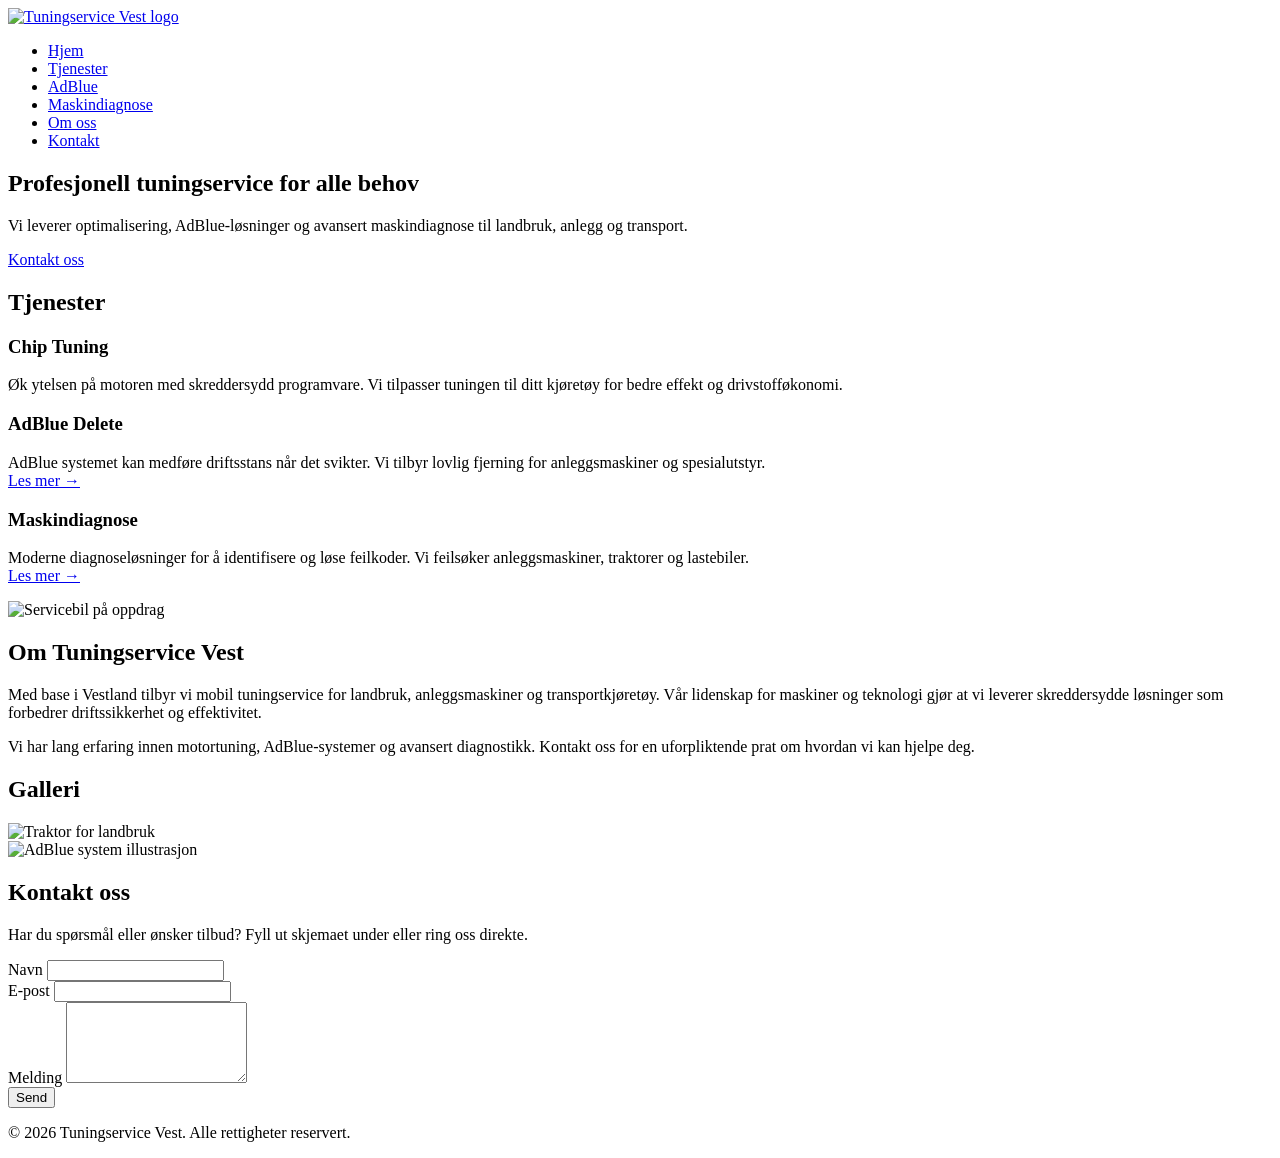
==== commit 02f4ed15: "Oppdater root: ny index.html og CNAME for ny nettside" ====
--- a/index.html
+++ b/index.html
@@ -1,152 +1,121 @@
 <!DOCTYPE html>
 <html lang="no">
 <head>
-  <meta charset="UTF-8" />
-  <meta name="viewport" content="width=device-width, initial-scale=1.0" />
-  <title>Tuningservice Vest – Mobil diagnose, feilsøking og optimalisering</title>
-  <meta name="description" content="Tuningservice Vest tilbyr mobil diagnose, feilsøking, rens og optimalisering for kjøretøy og anleggsmaskiner på Vestlandet. Vi hjelper med DPF, EGR, AdBlue/SCR, motorstyring og driftsproblemer der kjøretøyet eller maskinen står." />
-  <link href="https://fonts.googleapis.com/css2?family=Poppins:wght@400;500;600;700&display=swap" rel="stylesheet" />
-  <link rel="stylesheet" href="css/style.css" />
+    <meta charset="UTF-8">
+    <meta name="viewport" content="width=device-width, initial-scale=1.0">
+    <title>Tuningservice Vest – Profesjonell tuning og diagnostikk</title>
+    <!-- Link to the dark/gold stylesheet -->
+    <link rel="stylesheet" href="css/style.css">
 </head>
-<body id="home">
-  <!-- Header with navigation and hero section -->
-  <header>
-    <nav class="navbar">
-      <div class="logo">
-        <a href="#home"><img src="img/logo.png" alt="Tuningservice Vest logo" /></a>
-      </div>
-      <ul class="nav-links">
-        <li><a href="#home" class="active">Hjem</a></li>
-        <li><a href="#services">Tjenester</a></li>
-        <li><a href="adblue/index.html">AdBlue</a></li>
-        <li><a href="maskindiagnose/index.html">Maskindiagnose</a></li>
-        <li><a href="#about">Om oss</a></li>
-        <li><a href="#contact">Kontakt</a></li>
-      </ul>
-    </nav>
+<body>
+    <!-- Header & Navigation -->
+    <header class="header">
+        <div class="container header__inner">
+            <a href="index.html" class="logo">
+                <img src="img/logo.png" alt="Tuningservice Vest logo">
+            </a>
+            <nav class="nav">
+                <ul class="nav__list">
+                    <li><a href="index.html">Hjem</a></li>
+                    <li><a href="#services">Tjenester</a></li>
+                    <li><a href="adblue/index.html">AdBlue</a></li>
+                    <li><a href="maskindiagnose/index.html">Maskindiagnose</a></li>
+                    <li><a href="#about">Om oss</a></li>
+                    <li><a href="#contact">Kontakt</a></li>
+                </ul>
+            </nav>
+        </div>
+    </header>
+
     <!-- Hero Section -->
     <section class="hero" style="background-image: url('img/hero-machine.png');">
-      <div class="hero-content">
-        <h1>MOBIL SPESIALIST PÅ<br /><span class="accent">EKSOSRENS &amp; ADBLUE</span><br />FOR ANLEGGSMASKINER</h1>
-        <p>Tuningservice Vest tilbyr rask og effektiv diagnose, feilsøking, reparasjon og optimalisering av eksosrensesystemer og AdBlue-systemer. Vi kommer til deg – minimer nedetid og maksimer driftstid.</p>
-        <a href="#contact" class="btn-primary">VI KOMMER TIL DEG</a>
-      </div>
+        <div class="overlay">
+            <div class="container hero__content">
+                <h1>Profesjonell tuningservice for alle behov</h1>
+                <p>Vi leverer optimalisering, AdBlue‑løsninger og avansert maskindiagnose til landbruk, anlegg og transport.</p>
+                <a href="#contact" class="btn">Kontakt oss</a>
+            </div>
+        </div>
     </section>
-  </header>
 
-  <!-- USP Section -->
-  <section class="usps">
-    <div class="usp-item">
-      <div class="usp-icon">⚡️</div>
-      <h3>Rask service</h3>
-      <p>Minimer nedetid – vi er på plass når du trenger oss.</p>
-    </div>
-    <div class="usp-item">
-      <div class="usp-icon">🎓</div>
-      <h3>Høy kompetanse</h3>
-      <p>Over 25 års erfaring med diagnose og optimalisering av maskiner.</p>
-    </div>
-    <div class="usp-item">
-      <div class="usp-icon">💰</div>
-      <h3>Konkurransedyktige priser</h3>
-      <p>Markedets beste priser på ekspertservice.</p>
-    </div>
-  </section>
+    <!-- Services Section -->
+    <section id="services" class="section services">
+        <div class="container">
+            <h2>Tjenester</h2>
+            <div class="cards">
+                <div class="card">
+                    <h3>Chip Tuning</h3>
+                    <p>Øk ytelsen på motoren med skreddersydd programvare. Vi tilpasser tuningen til ditt kjøretøy for bedre effekt og drivstofføkonomi.</p>
+                </div>
+                <div class="card">
+                    <h3>AdBlue Delete</h3>
+                    <p>AdBlue systemet kan medføre driftsstans når det svikter. Vi tilbyr lovlig fjerning for anleggsmaskiner og spesialutstyr.<br><a href="adblue/index.html">Les mer →</a></p>
+                </div>
+                <div class="card">
+                    <h3>Maskindiagnose</h3>
+                    <p>Moderne diagnoseløsninger for å identifisere og løse feilkoder. Vi feilsøker anleggsmaskiner, traktorer og lastebiler.<br><a href="maskindiagnose/index.html">Les mer →</a></p>
+                </div>
+            </div>
+        </div>
+    </section>
 
-  <!-- Services Section -->
-  <section id="services" class="services">
-    <h2>Våre tjenester</h2>
-    <div class="services-list">
-      <div class="service-item">
-        <div class="service-icon">🛠️</div>
-        <h3>Eksosrens</h3>
-        <p>Feilsøking, rengjøring og reparasjon av DPF, DOC, SCR og EGR-systemer.</p>
-      </div>
-      <div class="service-item">
-        <div class="service-icon">💧</div>
-        <h3>AdBlue‑systemer</h3>
-        <p>Diagnose og reparasjon av AdBlue-systemer, NOx-sensorer, pumpe, dyse og komponenter.</p>
-      </div>
-      <div class="service-item">
-        <div class="service-icon">🔍</div>
-        <h3>Feilsøking</h3>
-        <p>Avansert diagnose med moderne utstyr – raskt og treffsikkert.</p>
-      </div>
-      <div class="service-item">
-        <div class="service-icon">💻</div>
-        <h3>Programmering</h3>
-        <p>Programmering, koding og optimalisering av styreenheter på kjøretøy og maskiner.</p>
-      </div>
-      <div class="service-item">
-        <div class="service-icon">🚚</div>
-        <h3>Service på stedet</h3>
-        <p>Vi er mobile og utfører service der maskinen står – spar tid og penger.</p>
-      </div>
-    </div>
-  </section>
+    <!-- About Section -->
+    <section id="about" class="section about">
+        <div class="container about__inner">
+            <div class="about__image">
+                <img src="img/about-service-van.png" alt="Servicebil på oppdrag">
+            </div>
+            <div class="about__content">
+                <h2>Om Tuningservice Vest</h2>
+                <p>Med base i Vestland tilbyr vi mobil tuningservice for landbruk, anleggsmaskiner og transportkjøretøy. Vår lidenskap for maskiner og teknologi gjør at vi leverer skreddersydde løsninger som forbedrer driftssikkerhet og effektivitet.</p>
+                <p>Vi har lang erfaring innen motortuning, AdBlue‑systemer og avansert diagnostikk. Kontakt oss for en uforpliktende prat om hvordan vi kan hjelpe deg.</p>
+            </div>
+        </div>
+    </section>
 
-  <!-- About Section -->
-  <section id="about" class="about">
-    <div class="about-content">
-      <h2>Om Tuningservice Vest</h2>
-      <p>TuningService ble opprettet i 2011 og er en videreføring av et tidligere firma. Vi har vært i bransjen siden 2007 og har med det god erfaring innen optimalisering av kjøretøy.</p>
-      <p>Grunnet ekspertise, konkurransedyktige priser og ikke minst programvare som er blant markedets beste, har vi blitt et anerkjent merke i Norge.</p>
-      <p>Tuningservice Vest bygger videre på denne erfaringen og tilbyr mobil diagnose, feilsøking og teknisk hjelp i hele Vestland. Vår kombinasjon av kompetanse og fleksibilitet gjør at vi kan hjelpe deg der maskinen står, slik at du sparer både tid og penger.</p>
-      <h3>Derfor velger kunder oss:</h3>
-      <ul>
-        <li>Spesialistkompetanse</li>
-        <li>Rask responstid</li>
-        <li>Mobil service</li>
-        <li>Konkurransedyktige priser</li>
-      </ul>
-    </div>
-    <div class="about-image">
-      <img src="img/about-service-van.png" alt="Servicebil på oppdrag" />
-    </div>
-  </section>
+    <!-- Gallery Section -->
+    <section class="section gallery">
+        <div class="container">
+            <h2>Galleri</h2>
+            <div class="gallery__grid">
+                <div class="gallery__item">
+                    <img src="img/gallery-tractor.png" alt="Traktor for landbruk">
+                </div>
+                <div class="gallery__item">
+                    <img src="img/adblue-system.png" alt="AdBlue system illustrasjon">
+                </div>
+            </div>
+        </div>
+    </section>
 
-  <!-- Gallery Section -->
-  <section class="gallery">
-    <h2>Optimalisering i praksis</h2>
-    <div class="gallery-grid">
-      <div class="gallery-item">
-        <img src="img/gallery-truck.png" alt="Tungtransport" />
-        <div class="caption">Tungtransport</div>
-      </div>
-      <div class="gallery-item">
-        <img src="img/gallery-tractor.png" alt="Landbruk" />
-        <div class="caption">Landbruk</div>
-      </div>
-      <div class="gallery-item">
-        <img src="img/adblue-system.png" alt="AdBlue / SCR-system" />
-        <div class="caption">AdBlue/SCR</div>
-      </div>
-    </div>
-  </section>
+    <!-- Contact Section -->
+    <section id="contact" class="section contact">
+        <div class="container contact__inner">
+            <h2>Kontakt oss</h2>
+            <p>Har du spørsmål eller ønsker tilbud? Fyll ut skjemaet under eller ring oss direkte.</p>
+            <form class="contact__form" action="mailto:post@tuningservicevest.no" method="post" enctype="text/plain">
+                <div class="form__group">
+                    <label for="name">Navn</label>
+                    <input type="text" id="name" name="navn" required>
+                </div>
+                <div class="form__group">
+                    <label for="email">E‑post</label>
+                    <input type="email" id="email" name="email" required>
+                </div>
+                <div class="form__group">
+                    <label for="message">Melding</label>
+                    <textarea id="message" name="melding" rows="5" required></textarea>
+                </div>
+                <button type="submit" class="btn">Send</button>
+            </form>
+        </div>
+    </section>
 
-  <!-- Contact Section -->
-  <section id="contact" class="contact">
-    <h2>Kontakt oss</h2>
-    <div class="contact-items">
-      <div class="contact-item">
-        <h3>📧 E‑post</h3>
-        <p><a href="mailto:vest@tuningservice.no">vest@tuningservice.no</a></p>
-      </div>
-      <div class="contact-item">
-        <h3>☎️ Telefon (Bjørn)</h3>
-        <p><a href="tel:94809710">948 09 710</a></p>
-      </div>
-      <div class="contact-item">
-        <h3>🚐 Mobil service</h3>
-        <p>Vi kommer dit du er i hele Vestland</p>
-      </div>
-    </div>
-  </section>
-
-  <!-- Footer -->
-  <footer class="footer">
-    <p><span class="brand">Tuningservice Vest</span> – Mobil diagnose, feilsøking og optimalisering – for en mer driftssikker hverdag.</p>
-  </footer>
-
+    <!-- Footer -->
+    <footer class="footer">
+        <div class="container footer__inner">
+            <p>&copy; 2026 Tuningservice Vest. Alle rettigheter reservert.</p>
+        </div>
+    </footer>
 </body>
 </html>
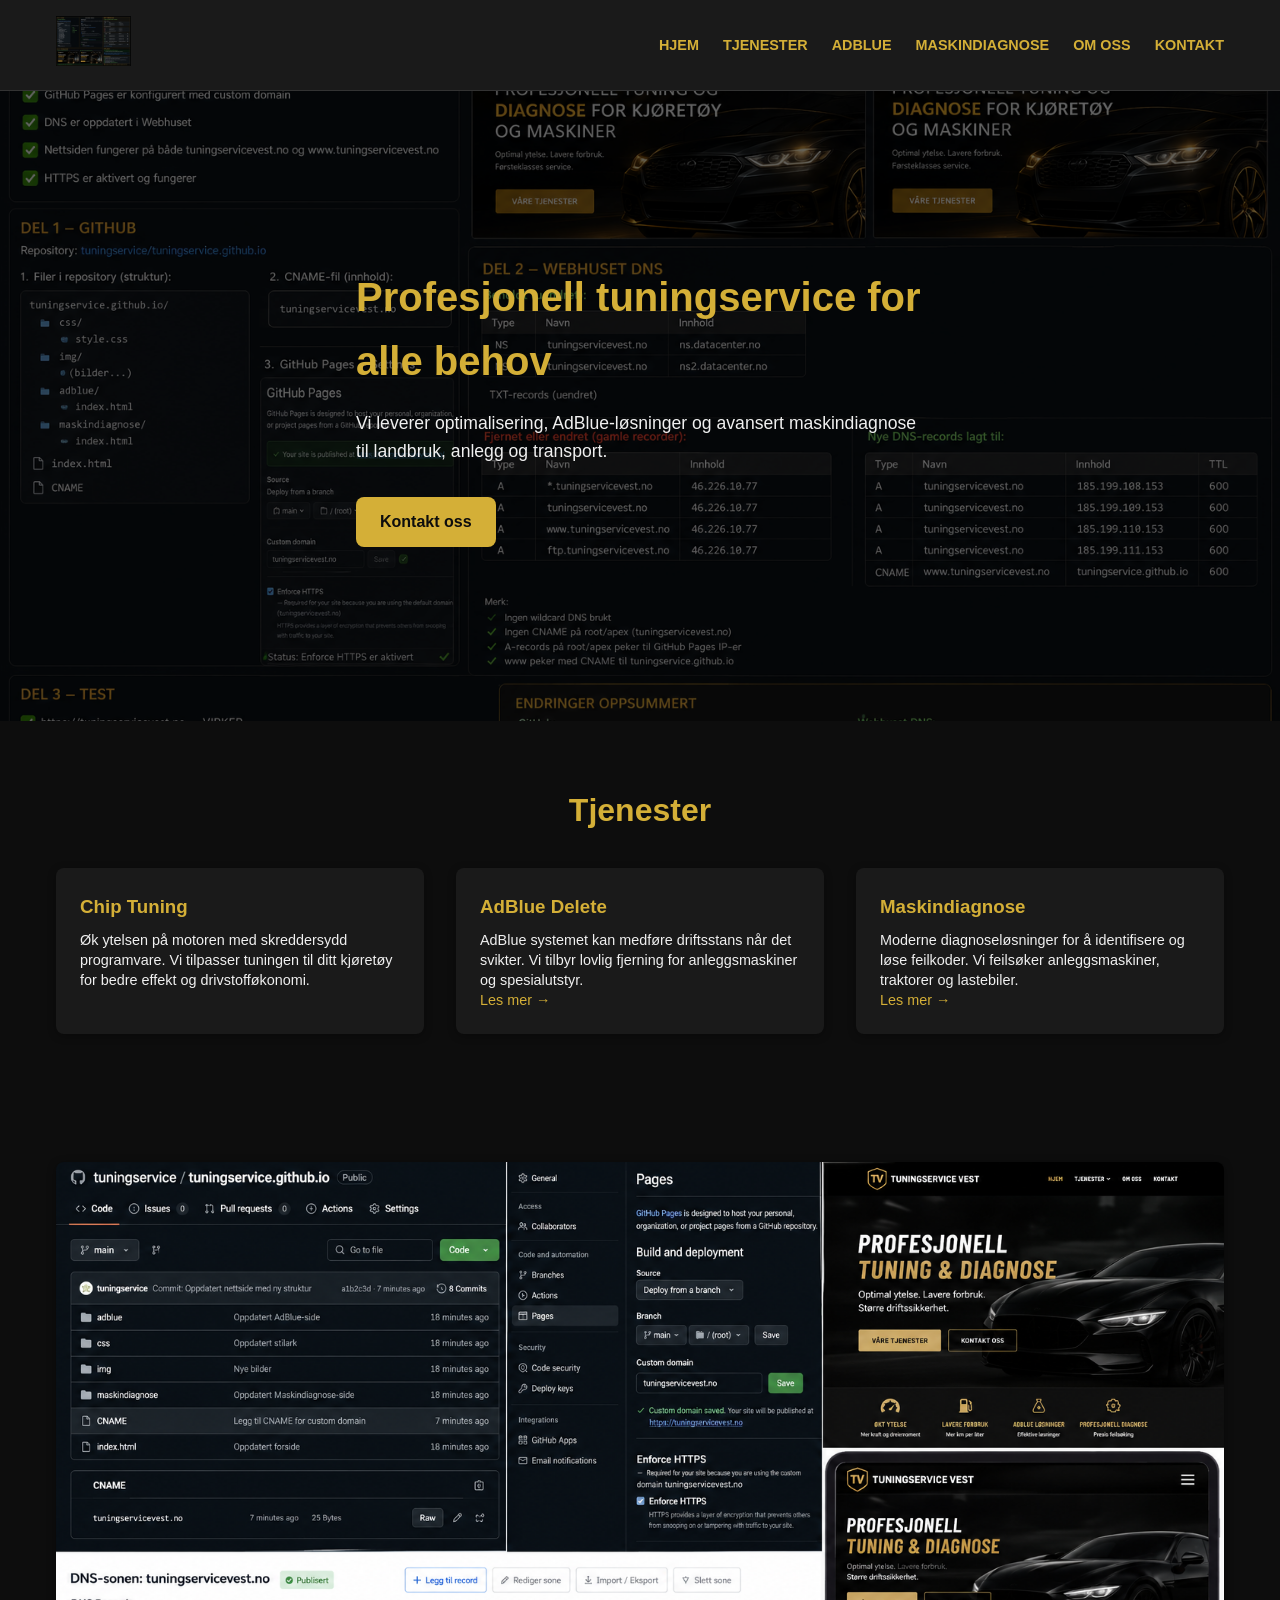
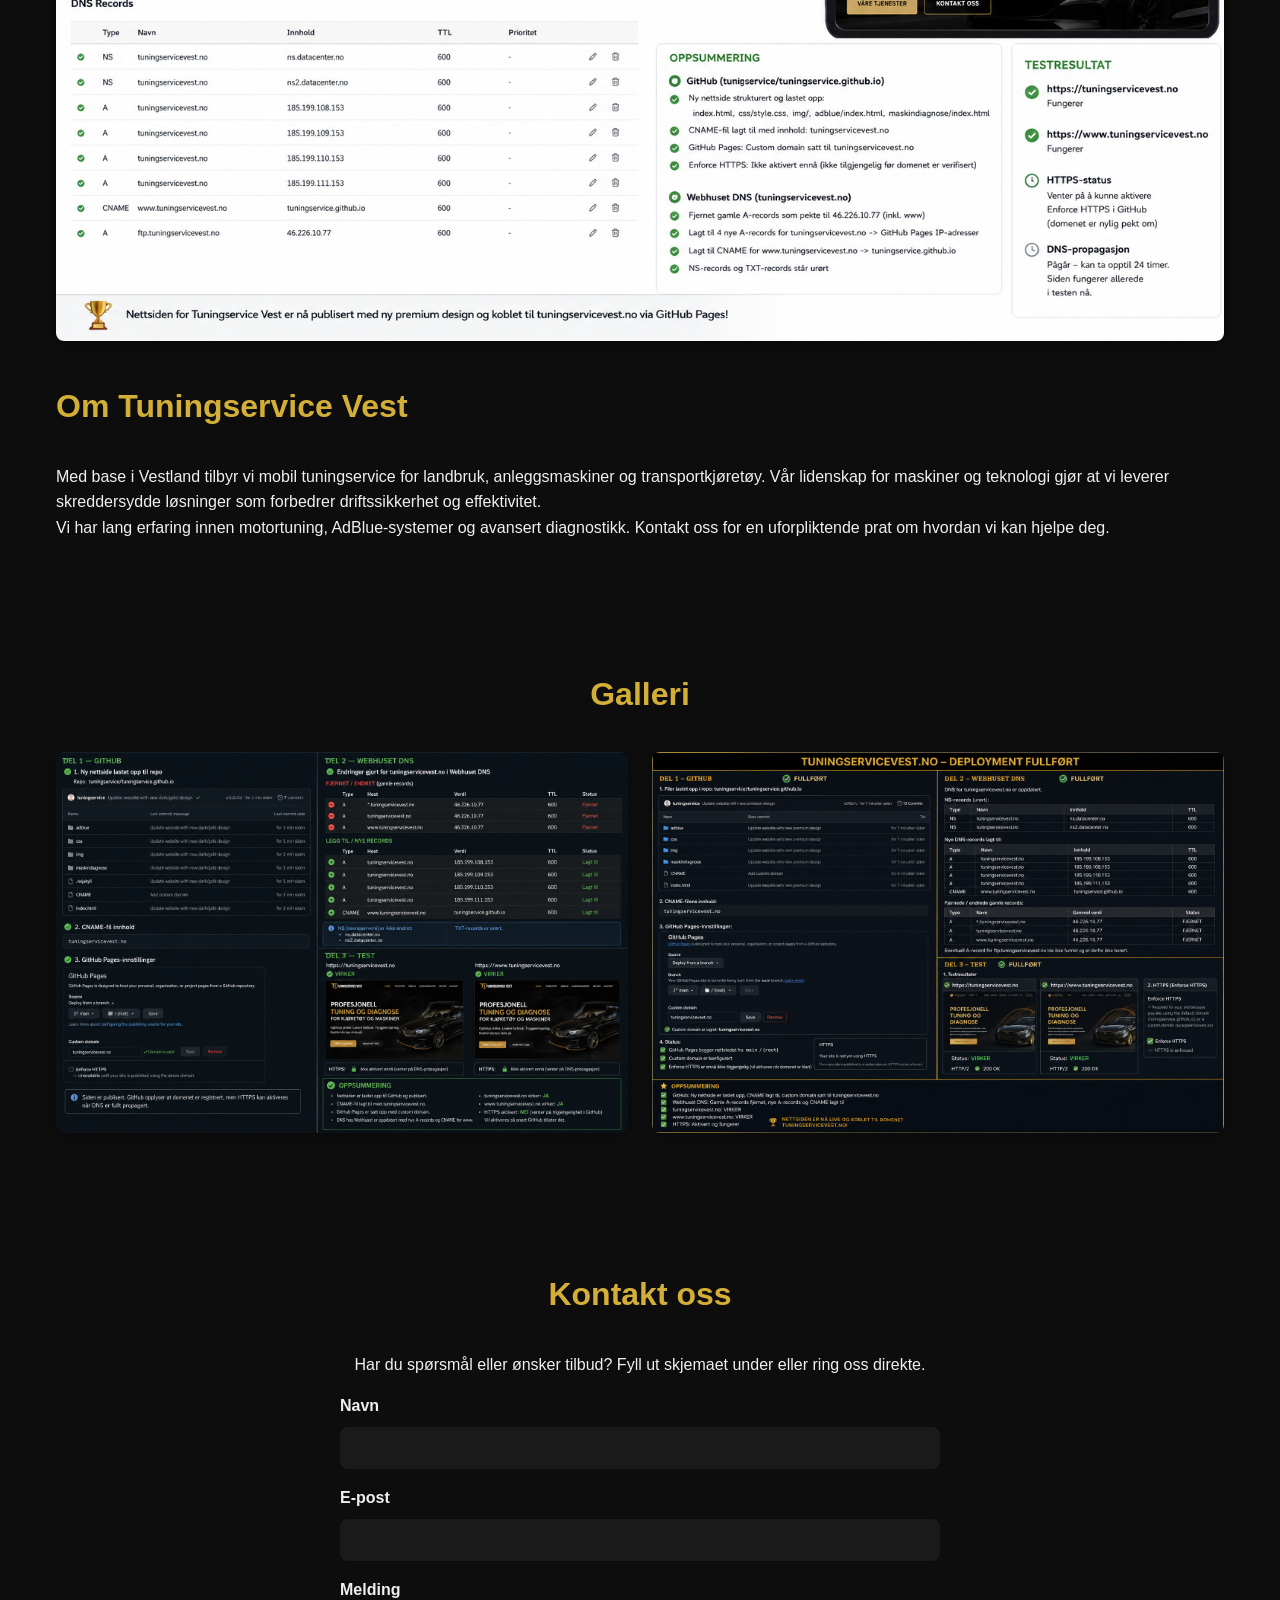
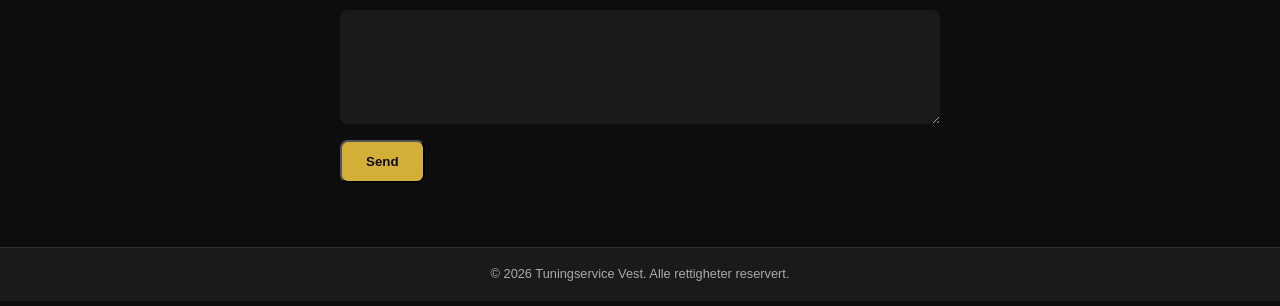
==== commit e2e2d438: "Oppdater index.html med ny struktur og korrigerte sti-referanser Updated image and stylesheet paths " ====
--- a/index.html
+++ b/index.html
@@ -5,14 +5,15 @@
     <meta name="viewport" content="width=device-width, initial-scale=1.0">
     <title>Tuningservice Vest – Profesjonell tuning og diagnostikk</title>
     <!-- Link to the dark/gold stylesheet -->
-    <link rel="stylesheet" href="css/style.css">
+    <!-- Updated path for CSS since style.css will be placed in root directory -->
+    <link rel="stylesheet" href="style.css">
 </head>
 <body>
     <!-- Header & Navigation -->
     <header class="header">
         <div class="container header__inner">
             <a href="index.html" class="logo">
-                <img src="img/logo.png" alt="Tuningservice Vest logo">
+                <img src="logo.png" alt="Tuningservice Vest logo">
             </a>
             <nav class="nav">
                 <ul class="nav__list">
@@ -28,7 +29,8 @@
     </header>
 
     <!-- Hero Section -->
-    <section class="hero" style="background-image: url('img/hero-machine.png');">
+    <!-- Updated image path since images will reside in root -->
+    <section class="hero" style="background-image: url('hero-machine.png');">
         <div class="overlay">
             <div class="container hero__content">
                 <h1>Profesjonell tuningservice for alle behov</h1>
@@ -63,7 +65,7 @@
     <section id="about" class="section about">
         <div class="container about__inner">
             <div class="about__image">
-                <img src="img/about-service-van.png" alt="Servicebil på oppdrag">
+                <img src="about-service-van.png" alt="Servicebil på oppdrag">
             </div>
             <div class="about__content">
                 <h2>Om Tuningservice Vest</h2>
@@ -79,10 +81,10 @@
             <h2>Galleri</h2>
             <div class="gallery__grid">
                 <div class="gallery__item">
-                    <img src="img/gallery-tractor.png" alt="Traktor for landbruk">
+                    <img src="gallery-tractor.png" alt="Traktor for landbruk">
                 </div>
                 <div class="gallery__item">
-                    <img src="img/adblue-system.png" alt="AdBlue system illustrasjon">
+                    <img src="adblue-system.png" alt="AdBlue system illustrasjon">
                 </div>
             </div>
         </div>
@@ -118,4 +120,4 @@
         </div>
     </footer>
 </body>
-</html>+</html>
--- a/style.css
+++ b/style.css
@@ -0,0 +1,247 @@
+/*
+ * Dark & Gold Premium Theme for Tuningservice Vest
+ *
+ * Variables
+ */
+ :root {
+    --bg-color: #0d0d0d;
+    --fg-color: #f0f0f0;
+    --accent-color: #d4af37; /* classic gold */
+    --secondary-color: #1a1a1a;
+    --border-radius: 8px;
+    --max-width: 1200px;
+    --transition-speed: 0.3s;
+ }
+
+/* Reset & Base */
+* {
+    box-sizing: border-box;
+    margin: 0;
+    padding: 0;
+}
+
+body {
+    background: var(--bg-color);
+    color: var(--fg-color);
+    font-family: 'Arial', sans-serif;
+    line-height: 1.6;
+}
+
+a {
+    color: var(--accent-color);
+    text-decoration: none;
+    transition: color var(--transition-speed);
+}
+a:hover {
+    color: #fff;
+}
+
+.container {
+    max-width: var(--max-width);
+    margin: 0 auto;
+    padding: 0 1rem;
+}
+
+/* Header */
+.header {
+    background: var(--secondary-color);
+    border-bottom: 1px solid #333;
+    padding: 1rem 0;
+    position: sticky;
+    top: 0;
+    z-index: 10;
+}
+.header__inner {
+    display: flex;
+    align-items: center;
+    justify-content: space-between;
+}
+.logo img {
+    height: 50px;
+}
+.nav__list {
+    list-style: none;
+    display: flex;
+    gap: 1.5rem;
+}
+.nav__list li a {
+    font-weight: 600;
+    text-transform: uppercase;
+    font-size: 0.9rem;
+}
+.nav__list li a:hover,
+.nav__list li a:focus {
+    color: #fff;
+}
+
+/* Hero */
+.hero {
+    background-size: cover;
+    background-position: center;
+    position: relative;
+    height: 70vh;
+    display: flex;
+    align-items: center;
+}
+.overlay {
+    background: rgba(0, 0, 0, 0.6);
+    width: 100%;
+    height: 100%;
+    display: flex;
+    align-items: center;
+}
+.hero__content {
+    max-width: 600px;
+}
+.hero__content h1 {
+    font-size: 2.5rem;
+    margin-bottom: 1rem;
+    color: var(--accent-color);
+}
+.hero__content p {
+    margin-bottom: 2rem;
+    font-size: 1.1rem;
+}
+.btn {
+    display: inline-block;
+    background: var(--accent-color);
+    color: var(--bg-color);
+    padding: 0.75rem 1.5rem;
+    border-radius: var(--border-radius);
+    font-weight: bold;
+    transition: background var(--transition-speed), color var(--transition-speed);
+}
+.btn:hover,
+.btn:focus {
+    background: #fff;
+    color: var(--bg-color);
+}
+
+/* Sections */
+.section {
+    padding: 4rem 0;
+}
+.section h2 {
+    font-size: 2rem;
+    margin-bottom: 2rem;
+    color: var(--accent-color);
+    text-align: center;
+}
+
+/* Services Cards */
+.cards {
+    display: grid;
+    grid-template-columns: repeat(auto-fit, minmax(250px, 1fr));
+    gap: 2rem;
+}
+.card {
+    background: var(--secondary-color);
+    padding: 1.5rem;
+    border-radius: var(--border-radius);
+    box-shadow: 0 2px 8px rgba(0,0,0,0.3);
+    transition: transform var(--transition-speed);
+}
+.card:hover {
+    transform: translateY(-5px);
+}
+.card h3 {
+    margin-bottom: 0.5rem;
+    color: var(--accent-color);
+}
+.card p {
+    font-size: 0.9rem;
+    line-height: 1.4;
+}
+
+/* About */
+.about__inner {
+    display: flex;
+    flex-wrap: wrap;
+    gap: 2rem;
+    align-items: center;
+}
+.about__image img {
+    width: 100%;
+    border-radius: var(--border-radius);
+    box-shadow: 0 2px 8px rgba(0,0,0,0.4);
+}
+.about__content {
+    flex: 1;
+}
+.about__content h2 {
+    text-align: left;
+}
+
+/* Gallery */
+.gallery__grid {
+    display: grid;
+    grid-template-columns: repeat(auto-fit, minmax(300px, 1fr));
+    gap: 1.5rem;
+}
+.gallery__item img {
+    width: 100%;
+    height: auto;
+    border-radius: var(--border-radius);
+    object-fit: cover;
+    box-shadow: 0 2px 8px rgba(0,0,0,0.3);
+}
+
+/* Contact */
+.contact__form {
+    max-width: 600px;
+    margin: 0 auto;
+}
+.form__group {
+    display: flex;
+    flex-direction: column;
+    margin-bottom: 1rem;
+}
+.form__group label {
+    margin-bottom: 0.5rem;
+    font-weight: bold;
+}
+.form__group input,
+.form__group textarea {
+    padding: 0.75rem 1rem;
+    border: none;
+    border-radius: var(--border-radius);
+    background: var(--secondary-color);
+    color: var(--fg-color);
+    font-size: 1rem;
+}
+.form__group input:focus,
+.form__group textarea:focus {
+    outline: none;
+    box-shadow: 0 0 0 2px var(--accent-color);
+}
+
+.contact__inner p {
+    margin-bottom: 1rem;
+    text-align: center;
+}
+
+/* Footer */
+.footer {
+    background: var(--secondary-color);
+    padding: 1rem 0;
+    text-align: center;
+    border-top: 1px solid #333;
+}
+.footer p {
+    font-size: 0.8rem;
+    color: #aaa;
+}
+
+/* Responsive adjustments */
+@media (max-width: 768px) {
+    .hero__content h1 {
+        font-size: 2rem;
+    }
+    .nav__list {
+        flex-wrap: wrap;
+        gap: 1rem;
+    }
+    .about__inner {
+        flex-direction: column;
+    }
+}
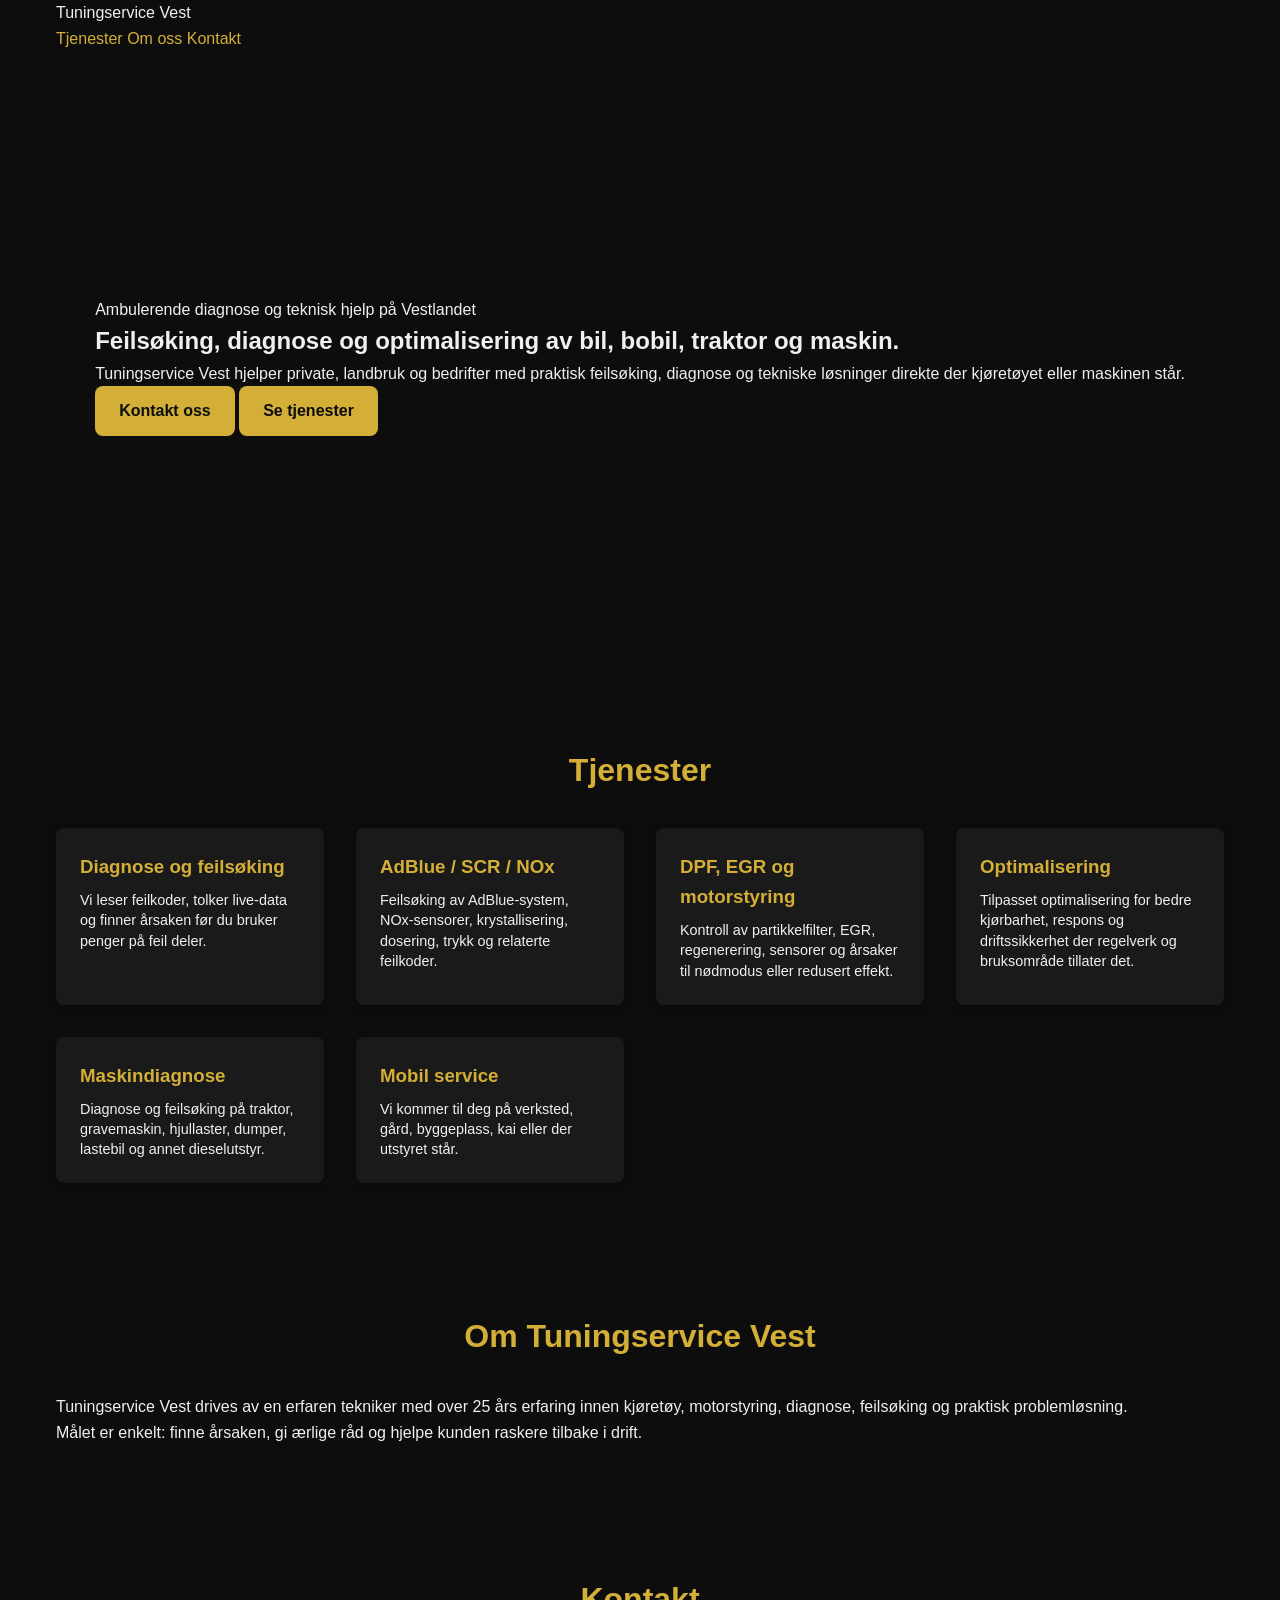
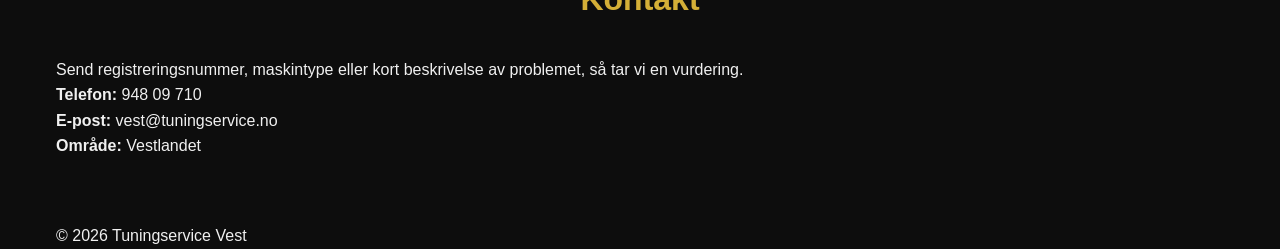
==== commit 5a3c5f1c: "Update index.html with new content and structure" ====
--- a/index.html
+++ b/index.html
@@ -1,123 +1,125 @@
 <!DOCTYPE html>
 <html lang="no">
 <head>
-    <meta charset="UTF-8">
-    <meta name="viewport" content="width=device-width, initial-scale=1.0">
-    <title>Tuningservice Vest – Profesjonell tuning og diagnostikk</title>
-    <!-- Link to the dark/gold stylesheet -->
-    <!-- Updated path for CSS since style.css will be placed in root directory -->
-    <link rel="stylesheet" href="style.css">
+  <meta charset="UTF-8" />
+  <meta name="viewport" content="width=device-width, initial-scale=1.0" />
+  <title>Tuningservice Vest – Diagnose og optimalisering på Vestlandet</title>
+  <link rel="stylesheet" href="style.css" />
 </head>
 <body>
-    <!-- Header & Navigation -->
-    <header class="header">
-        <div class="container header__inner">
-            <a href="index.html" class="logo">
-                <img src="logo.png" alt="Tuningservice Vest logo">
-            </a>
-            <nav class="nav">
-                <ul class="nav__list">
-                    <li><a href="index.html">Hjem</a></li>
-                    <li><a href="#services">Tjenester</a></li>
-                    <li><a href="adblue/index.html">AdBlue</a></li>
-                    <li><a href="maskindiagnose/index.html">Maskindiagnose</a></li>
-                    <li><a href="#about">Om oss</a></li>
-                    <li><a href="#contact">Kontakt</a></li>
-                </ul>
-            </nav>
-        </div>
-    </header>
 
-    <!-- Hero Section -->
-    <!-- Updated image path since images will reside in root -->
-    <section class="hero" style="background-image: url('hero-machine.png');">
-        <div class="overlay">
-            <div class="container hero__content">
-                <h1>Profesjonell tuningservice for alle behov</h1>
-                <p>Vi leverer optimalisering, AdBlue‑løsninger og avansert maskindiagnose til landbruk, anlegg og transport.</p>
-                <a href="#contact" class="btn">Kontakt oss</a>
-            </div>
-        </div>
-    </section>
+<header class="site-header">
+  <div class="container nav-wrapper">
+    <div class="brand">Tuningservice Vest</div>
+    <nav>
+      <a href="#tjenester">Tjenester</a>
+      <a href="#om">Om oss</a>
+      <a href="#kontakt">Kontakt</a>
+    </nav>
+  </div>
+</header>
 
-    <!-- Services Section -->
-    <section id="services" class="section services">
-        <div class="container">
-            <h2>Tjenester</h2>
-            <div class="cards">
-                <div class="card">
-                    <h3>Chip Tuning</h3>
-                    <p>Øk ytelsen på motoren med skreddersydd programvare. Vi tilpasser tuningen til ditt kjøretøy for bedre effekt og drivstofføkonomi.</p>
-                </div>
-                <div class="card">
-                    <h3>AdBlue Delete</h3>
-                    <p>AdBlue systemet kan medføre driftsstans når det svikter. Vi tilbyr lovlig fjerning for anleggsmaskiner og spesialutstyr.<br><a href="adblue/index.html">Les mer →</a></p>
-                </div>
-                <div class="card">
-                    <h3>Maskindiagnose</h3>
-                    <p>Moderne diagnoseløsninger for å identifisere og løse feilkoder. Vi feilsøker anleggsmaskiner, traktorer og lastebiler.<br><a href="maskindiagnose/index.html">Les mer →</a></p>
-                </div>
-            </div>
-        </div>
-    </section>
+<main>
 
-    <!-- About Section -->
-    <section id="about" class="section about">
-        <div class="container about__inner">
-            <div class="about__image">
-                <img src="about-service-van.png" alt="Servicebil på oppdrag">
-            </div>
-            <div class="about__content">
-                <h2>Om Tuningservice Vest</h2>
-                <p>Med base i Vestland tilbyr vi mobil tuningservice for landbruk, anleggsmaskiner og transportkjøretøy. Vår lidenskap for maskiner og teknologi gjør at vi leverer skreddersydde løsninger som forbedrer driftssikkerhet og effektivitet.</p>
-                <p>Vi har lang erfaring innen motortuning, AdBlue‑systemer og avansert diagnostikk. Kontakt oss for en uforpliktende prat om hvordan vi kan hjelpe deg.</p>
-            </div>
-        </div>
-    </section>
+<section class="hero">
+  <div class="container hero-content">
+    <p class="eyebrow">Ambulerende diagnose og teknisk hjelp på Vestlandet</p>
+    <h1>Feilsøking, diagnose og optimalisering av bil, bobil, traktor og maskin.</h1>
+    <p class="lead">
+      Tuningservice Vest hjelper private, landbruk og bedrifter med praktisk feilsøking,
+      diagnose og tekniske løsninger direkte der kjøretøyet eller maskinen står.
+    </p>
+    <div class="hero-buttons">
+      <a class="btn primary" href="#kontakt">Kontakt oss</a>
+      <a class="btn secondary" href="#tjenester">Se tjenester</a>
+    </div>
+  </div>
+</section>
 
-    <!-- Gallery Section -->
-    <section class="section gallery">
-        <div class="container">
-            <h2>Galleri</h2>
-            <div class="gallery__grid">
-                <div class="gallery__item">
-                    <img src="gallery-tractor.png" alt="Traktor for landbruk">
-                </div>
-                <div class="gallery__item">
-                    <img src="adblue-system.png" alt="AdBlue system illustrasjon">
-                </div>
-            </div>
-        </div>
-    </section>
+<section id="tjenester" class="section">
+  <div class="container">
+    <h2>Tjenester</h2>
+    <div class="cards">
+      <article class="card">
+        <h3>Diagnose og feilsøking</h3>
+        <p>
+          Vi leser feilkoder, tolker live-data og finner årsaken før du bruker penger på feil deler.
+        </p>
+      </article>
 
-    <!-- Contact Section -->
-    <section id="contact" class="section contact">
-        <div class="container contact__inner">
-            <h2>Kontakt oss</h2>
-            <p>Har du spørsmål eller ønsker tilbud? Fyll ut skjemaet under eller ring oss direkte.</p>
-            <form class="contact__form" action="mailto:post@tuningservicevest.no" method="post" enctype="text/plain">
-                <div class="form__group">
-                    <label for="name">Navn</label>
-                    <input type="text" id="name" name="navn" required>
-                </div>
-                <div class="form__group">
-                    <label for="email">E‑post</label>
-                    <input type="email" id="email" name="email" required>
-                </div>
-                <div class="form__group">
-                    <label for="message">Melding</label>
-                    <textarea id="message" name="melding" rows="5" required></textarea>
-                </div>
-                <button type="submit" class="btn">Send</button>
-            </form>
-        </div>
-    </section>
+      <article class="card">
+        <h3>AdBlue / SCR / NOx</h3>
+        <p>
+          Feilsøking av AdBlue-system, NOx-sensorer, krystallisering, dosering, trykk og relaterte feilkoder.
+        </p>
+      </article>
 
-    <!-- Footer -->
-    <footer class="footer">
-        <div class="container footer__inner">
-            <p>&copy; 2026 Tuningservice Vest. Alle rettigheter reservert.</p>
-        </div>
-    </footer>
+      <article class="card">
+        <h3>DPF, EGR og motorstyring</h3>
+        <p>
+          Kontroll av partikkelfilter, EGR, regenerering, sensorer og årsaker til nødmodus eller redusert effekt.
+        </p>
+      </article>
+
+      <article class="card">
+        <h3>Optimalisering</h3>
+        <p>
+          Tilpasset optimalisering for bedre kjørbarhet, respons og driftssikkerhet der regelverk og bruksområde tillater det.
+        </p>
+      </article>
+
+      <article class="card">
+        <h3>Maskindiagnose</h3>
+        <p>
+          Diagnose og feilsøking på traktor, gravemaskin, hjullaster, dumper, lastebil og annet dieselutstyr.
+        </p>
+      </article>
+
+      <article class="card">
+        <h3>Mobil service</h3>
+        <p>
+          Vi kommer til deg på verksted, gård, byggeplass, kai eller der utstyret står.
+        </p>
+      </article>
+    </div>
+  </div>
+</section>
+
+<section id="om" class="section about">
+  <div class="container narrow">
+    <h2>Om Tuningservice Vest</h2>
+    <p>
+      Tuningservice Vest drives av en erfaren tekniker med over 25 års erfaring innen kjøretøy,
+      motorstyring, diagnose, feilsøking og praktisk problemløsning.
+    </p>
+    <p>
+      Målet er enkelt: finne årsaken, gi ærlige råd og hjelpe kunden raskere tilbake i drift.
+    </p>
+  </div>
+</section>
+
+<section id="kontakt" class="section contact">
+  <div class="container narrow">
+    <h2>Kontakt</h2>
+    <p>
+      Send registreringsnummer, maskintype eller kort beskrivelse av problemet, så tar vi en vurdering.
+    </p>
+
+    <div class="contact-box">
+      <p><strong>Telefon:</strong> 948 09 710</p>
+      <p><strong>E-post:</strong> vest@tuningservice.no</p>
+      <p><strong>Område:</strong> Vestlandet</p>
+    </div>
+  </div>
+</section>
+
+</main>
+
+<footer>
+  <div class="container">
+    <p>© 2026 Tuningservice Vest</p>
+  </div>
+</footer>
+
 </body>
 </html>
